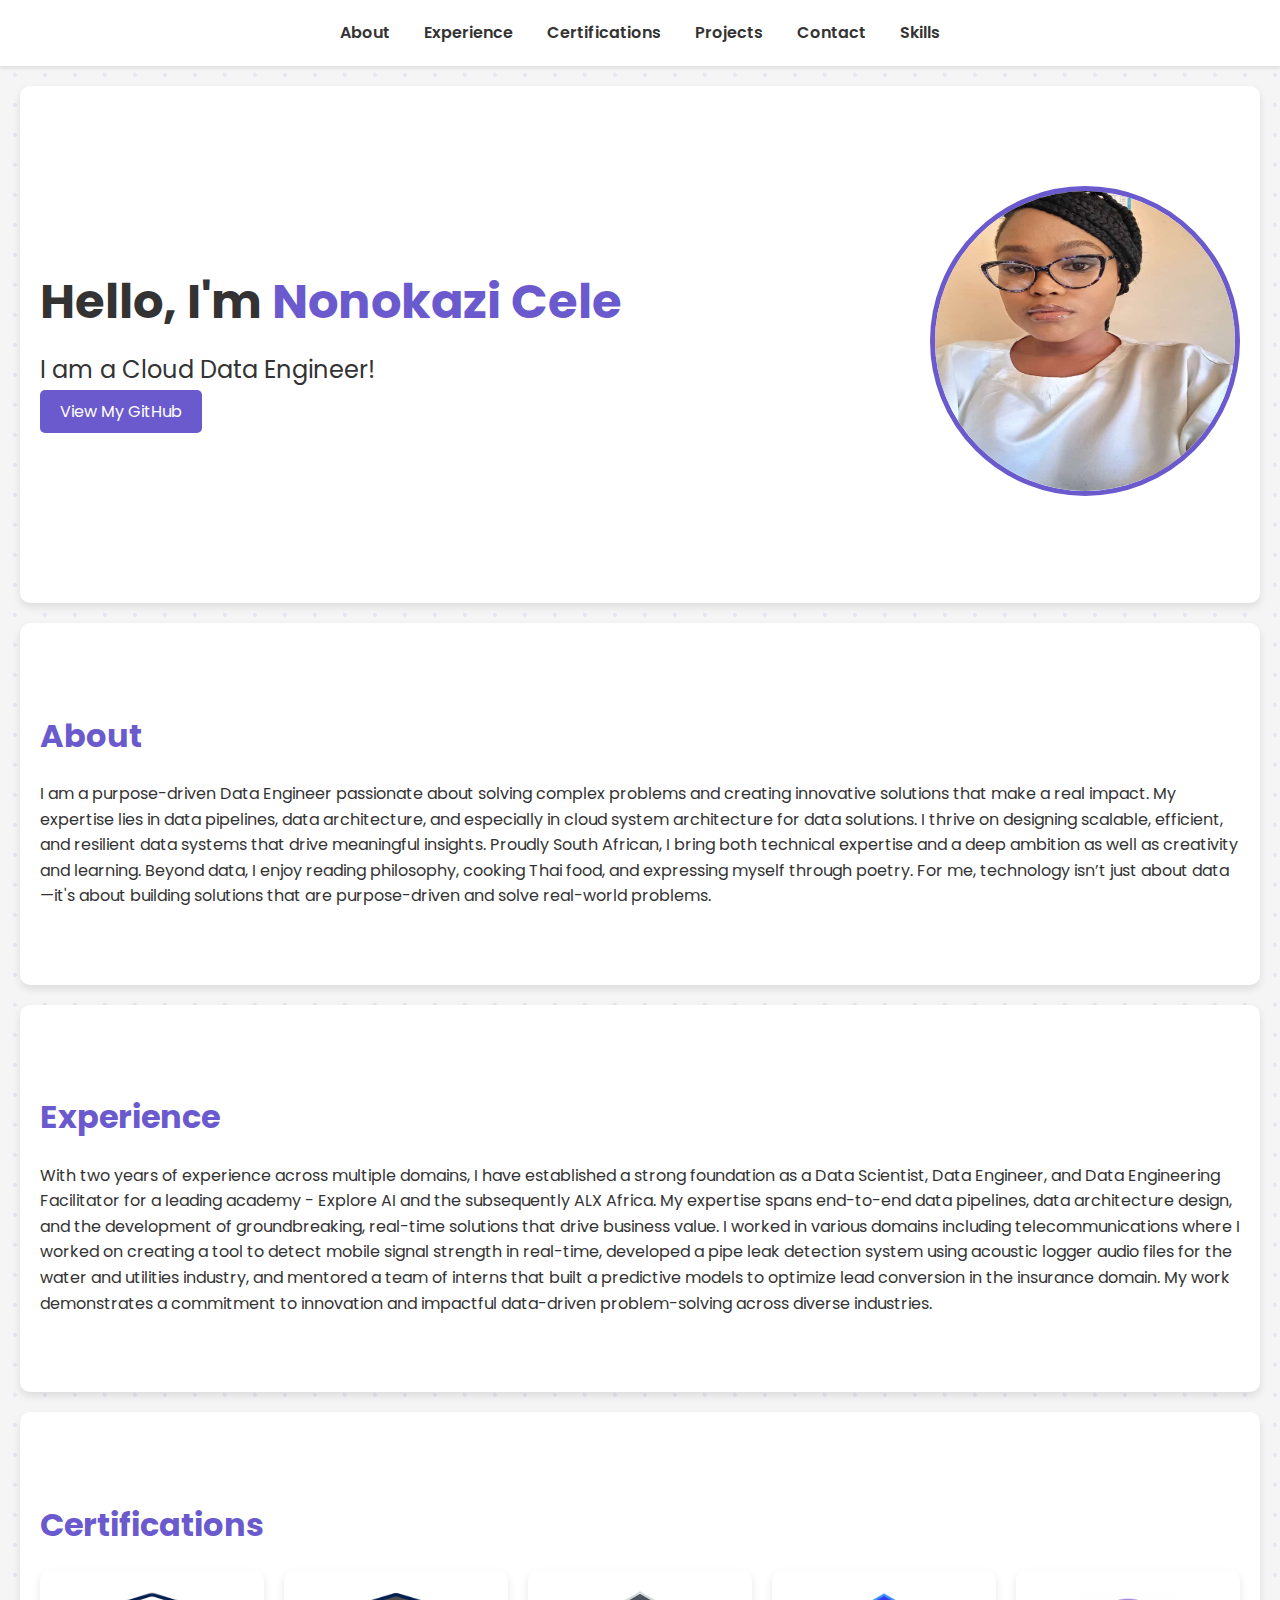
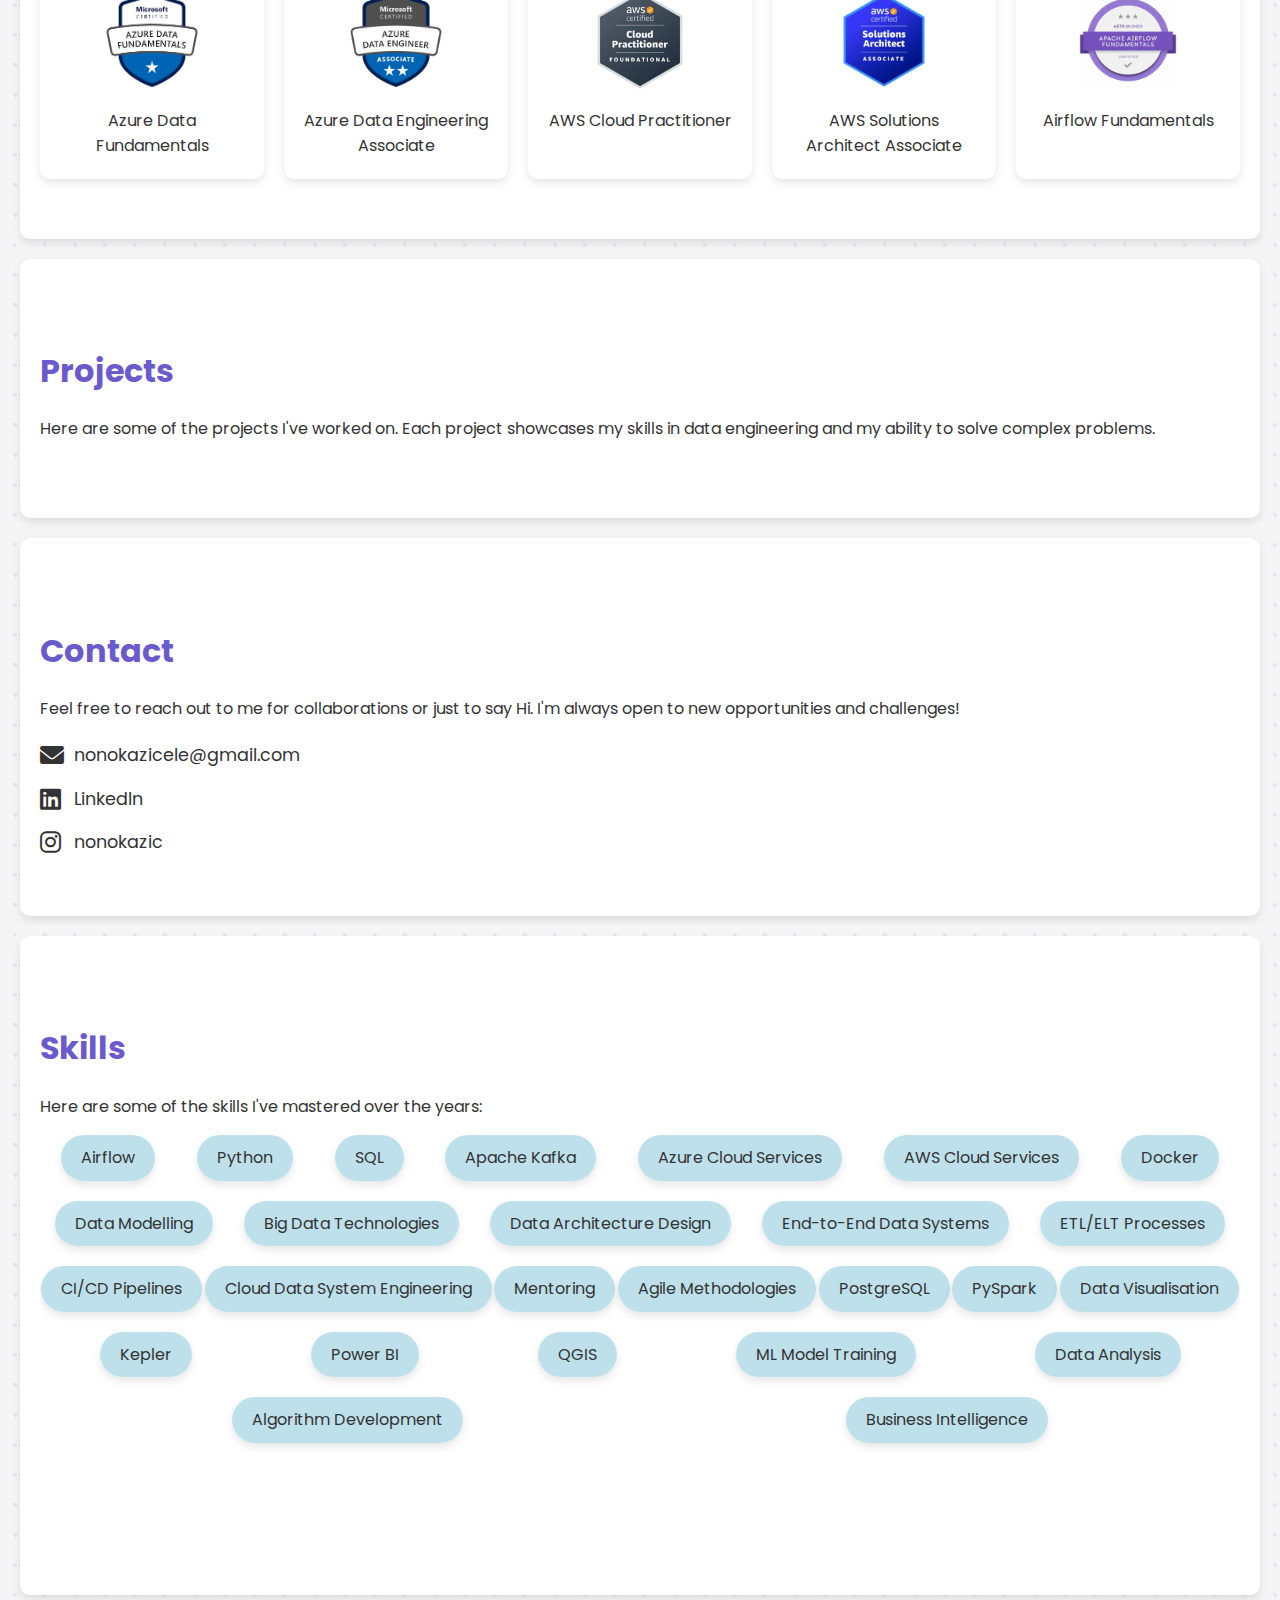
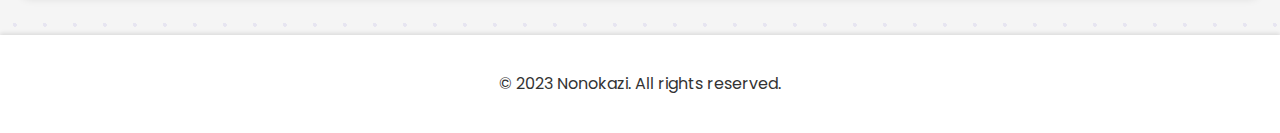
==== index.html @ 7b6179b8 "Update index.html" ====
<!DOCTYPE html>
<html lang="en">
<head>
  <meta charset="UTF-8">
  <meta name="viewport" content="width=device-width, initial-scale=1.0">
  <title> Nonokazi Cele - Cloud Data Engineer</title>
  <link rel="stylesheet" href="styles.css">
  <link href="https://fonts.googleapis.com/css2?family=Poppins:wght@400;600&display=swap" rel="stylesheet">
  <link rel="stylesheet" href="https://cdnjs.cloudflare.com/ajax/libs/font-awesome/6.0.0-beta3/css/all.min.css">
</head>
<body>
  <!-- Navigation Bar -->
  <nav>
    <ul>
      <li><a href="#about">About</a></li>
      <li><a href="#experience">Experience</a></li>
      <li><a href="#certifications">Certifications</a></li>
      <li><a href="#projects">Projects</a></li>
      <li><a href="#contact">Contact</a></li>
      <li><a href="#skills">Skills</a></li>
    </ul>
  </nav>

  <!-- Hero Section -->
  <section class="hero">
    <div class="hero-content">
      <h1>Hello, I'm <span>Nonokazi Cele</span></h1>
      <p>I am a Cloud Data Engineer!</p>
      <a href="https://github.com/nonokazicele5" target="_blank" class="btn">View My GitHub</a>
    </div>
    <div class="hero-image">
      <img src="your-photo.jpg" alt="Nonokazi Cele">
    </div>
  </section>

  <!-- About Section -->
  <section id="about" class="section">
    <h2>About</h2>
    <p>
        I am a purpose-driven Data Engineer passionate about solving complex problems and creating innovative solutions that make a real impact. My expertise lies in data pipelines, data architecture, and especially in cloud system architecture for data solutions. I thrive on designing scalable, efficient, and resilient data systems that drive meaningful insights.

        Proudly South African, I bring both technical expertise and a deep ambition as well as creativity and learning. Beyond data, I enjoy reading philosophy, cooking Thai food, and expressing myself through poetry. For me, technology isn’t just about data—it's about building solutions that are purpose-driven and solve real-world problems.
    </p>
  </section>

  <!-- Experience Section -->
  <section id="experience" class="section">
    <h2>Experience</h2>
    <p>
        With two years of experience across multiple domains, I have established a strong foundation as a Data Scientist, Data Engineer, and Data Engineering Facilitator for a leading academy - Explore AI and the subsequently ALX Africa. My expertise spans end-to-end data pipelines, data architecture design, and the development of groundbreaking, real-time solutions that drive business value. I worked in various domains including telecommunications where I worked on creating a tool to detect mobile signal strength in real-time, developed a pipe leak detection system using acoustic logger audio files for the water and utilities industry, and mentored a team of interns that built a predictive models to optimize lead conversion in the insurance domain. My work demonstrates a commitment to innovation and impactful data-driven problem-solving across diverse industries.</p>
    </section>

    <!-- Certifications Section -->
<section id="certifications" class="section">
    <h2>Certifications</h2>
    <div class="certifications-grid">
      <div class="certification">
        <img src="assets/azure-data-fundamentals.png" alt="Azure Data Fundamentals">
        <p>Azure Data Fundamentals</p>
      </div>
      <div class="certification">
        <img src="assets/azure-data-engineering-associate.png" alt="Azure Data Engineering Associate">
        <p>Azure Data Engineering Associate</p>
      </div>
      <div class="certification">
        <img src="assets/aws-cloud-practitioner.png" alt="AWS Cloud Practitioner">
        <p>AWS Cloud Practitioner</p>
      </div>
      <div class="certification">
        <img src="assets/aws-solutions-architect-associate.png" alt="AWS Solutions Architect">
        <p>AWS Solutions Architect Associate</p>
      </div>
      <div class="certification">
        <img src="assets/airflow-fundamentals.png" alt="AWS Cloud Computing Practitioner">
        <p>Airflow Fundamentals</p>
      </div>
    </div>
  </section>


  <!-- Projects Section -->
  <section id="projects" class="section">
    <h2>Projects</h2>
    <p>
      Here are some of the projects I've worked on. Each project showcases my skills in data engineering and my ability to solve complex problems.
    </p>
  </section>

 <!-- Contact Section -->
<section id="contact" class="section">
    <h2>Contact</h2>
    <p>
      Feel free to reach out to me for collaborations or just to say Hi. I'm always open to new opportunities and challenges!
    </p>
    <div class="contact-info">
      <a href="mailto:nonokazicele@gmail.com" class="contact-item">
        <i class="fas fa-envelope"></i>
        <span>nonokazicele@gmail.com</span>
      </a>
      <a href="https://linkedin.com/in/nonokazi-cele-5b33b0261" target="_blank" class="contact-item">
        <i class="fab fa-linkedin"></i>
        <span>LinkedIn</span>
      </a>
      <a href="https://instagram.com/nonokazic" target="_blank" class="contact-item">
        <i class="fab fa-instagram"></i>
        <span>nonokazic</span>
      </a>
    </div>
  </section>

 <!-- Skills Section -->
<section id="skills" class="section">
    <h2>Skills</h2>
    <p>Here are some of the skills I've mastered over the years: </p>
    <div class="skills-container">
      <!-- Row 1: 7 Skills -->
      <div class="skill-row row-1">
        <div class="skill-cloud">Airflow</div>
        <div class="skill-cloud">Python</div>
        <div class="skill-cloud">SQL</div>
        <div class="skill-cloud">Apache Kafka</div>
        <div class="skill-cloud">Azure Cloud Services</div>
        <div class="skill-cloud">AWS Cloud Services</div>
        <div class="skill-cloud">Docker</div>
      </div>
      <!-- Row 2: 5 Skills -->
      <div class="skill-row row-2">
        <div class="skill-cloud">Data Modelling</div>
        <div class="skill-cloud">Big Data Technologies</div>
        <div class="skill-cloud">Data Architecture Design</div>
        <div class="skill-cloud">End-to-End Data Systems</div>
        <div class="skill-cloud">ETL/ELT Processes</div>
      </div>
      <!-- Row 3: 7 Skills -->
      <div class="skill-row row-3">
        <div class="skill-cloud">CI/CD Pipelines</div>
        <div class="skill-cloud">Cloud Data System Engineering</div>
        <div class="skill-cloud">Mentoring</div>
        <div class="skill-cloud">Agile Methodologies</div>
        <div class="skill-cloud">PostgreSQL</div>
        <div class="skill-cloud">PySpark</div>
        <div class="skill-cloud">Data Visualisation</div>
      </div>
      <!-- Row 4: 5 Skills -->
      <div class="skill-row row-4">
        <div class="skill-cloud">Kepler</div>
        <div class="skill-cloud">Power BI</div>
        <div class="skill-cloud">QGIS</div>
        <div class="skill-cloud">ML Model Training</div>
        <div class="skill-cloud">Data Analysis</div>
      </div>
      <!-- Row 5: 2 Skills -->
      <div class="skill-row row-5">
        <div class="skill-cloud">Algorithm Development</div>
        <div class="skill-cloud">Business Intelligence</div>
      </div>
    </div>
  </section>

  <!-- Footer -->
  <footer>
    <p>&copy; 2023 Nonokazi. All rights reserved.</p>
  </footer>
</body>
</html>
---- styles.css ----
/* General Styles */
body {
  font-family: 'Poppins', sans-serif;
  margin: 0;
  padding: 0;
  background-color: #f5f5f5; /* Light grey background */
  color: #333; /* Dark grey font */
  line-height: 1.6;
  position: relative;
  overflow-x: hidden;
}

/* Circle Pattern Background */
body::before {
  content: '';
  position: absolute;
  top: 0;
  left: 0;
  width: 100%;
  height: 100%;
  background: radial-gradient(circle, rgba(106, 90, 205, 0.1) 10%, transparent 10%);
  background-size: 30px 30px; /* Adjust the size of the circles */
  z-index: -1; /* Place it behind the content */
}

/* Navigation Bar */
nav {
  background-color: #fff; /* White background */
  padding: 20px;
  box-shadow: 0 2px 4px rgba(0, 0, 0, 0.1);
  text-align: center;
}

nav ul {
  list-style: none;
  margin: 0;
  padding: 0;
}

nav ul li {
  display: inline;
  margin: 0 15px;
}

nav ul li a {
  color: #333;
  text-decoration: none;
  font-weight: 600;
  transition: color 0.3s ease;
}

nav ul li a:hover {
  color: #6A5ACD; /* Purple hover effect */
}

/* Hero Section */
.hero {
  display: flex;
  justify-content: space-between;
  align-items: center;
  padding: 100px 20px;
  background-color: #fff; /* White background */
  margin: 20px;
  border-radius: 10px;
  box-shadow: 0 4px 8px rgba(0, 0, 0, 0.1);
}

.hero-content h1 {
  font-size: 3rem;
  margin: 0;
}

.hero-content h1 span {
  color: #6A5ACD; /* Purple accent */
}

.hero-content p {
  font-size: 1.5rem;
  margin: 10px 0;
}

.hero-content .btn {
  background-color: #6A5ACD;
  color: #fff;
  padding: 10px 20px;
  text-decoration: none;
  border-radius: 5px;
  transition: background-color 0.3s ease;
}

.hero-content .btn:hover {
  background-color: #4B0082; /* Darker purple */
}

.hero-image img {
  width: 300px;
  height: 300px;
  border-radius: 50%;
  border: 5px solid #6A5ACD;
  transition: transform 0.3s ease;
}

.hero-image img:hover {
  transform: scale(1.05);
}

/* Sections */
.section {
  padding: 60px 20px;
  background-color: #fff; /* White background */
  margin: 20px;
  border-radius: 10px;
  box-shadow: 0 4px 8px rgba(0, 0, 0, 0.1);
  position: relative; /* Ensure the section is above the pattern */
  z-index: 1; /* Place it above the background pattern */
}

.section h2 {
  font-size: 2rem;
  margin-bottom: 20px;
  color: #6A5ACD; /* Purple accent */
}

/* Certifications Section */
.certifications-grid {
  display: grid;
  grid-template-columns: repeat(auto-fit, minmax(200px, 1fr));
  gap: 20px;
  margin-top: 20px;
}

.certification {
  text-align: center;
  background-color: #fff;
  padding: 20px;
  border-radius: 10px;
  box-shadow: 0 4px 8px rgba(0, 0, 0, 0.1);
  transition: transform 0.3s ease;
}

.certification:hover {
  transform: translateY(-5px);
}

.certification img {
  width: 100px;
  height: 100px;
  margin-bottom: 10px;
}

.certification p {
  font-size: 1rem;
  color: #333;
  margin: 0;
}

/* Contact Section */
.contact-info {
  display: flex;
  flex-direction: column;
  gap: 15px; /* Space between contact items */
  margin-top: 20px;
}

.contact-item {
  display: flex;
  align-items: center;
  text-decoration: none;
  color: #333; /* Default text color */
  transition: color 0.3s ease;
}

.contact-item:hover {
  color: #6A5ACD; /* Purple hover effect */
}

.contact-item i {
  font-size: 1.5rem; /* Icon size */
  margin-right: 10px; /* Space between icon and text */
  width: 24px; /* Fixed width for alignment */
  text-alig/* Skills Section */
  .skills-cloud {
    display: flex;
    flex-wrap: wrap;
    gap: 10px;
    margin-top: 20px;
  }
}
/* Skills Section */
.skills-container {
  overflow: hidden; /* Hide overflowing content */
  position: relative;
  height: 400px; /* Adjust based on your needs */
}

.skill-row {
  display: flex;
  justify-content: space-around;
  margin-bottom: 20px; /* Space between rows */
}

.skill-cloud {
  background-color: rgba(173, 216, 230, 0.8); /* Light blue translucent */
  color: #333; /* Dark text */
  padding: 10px 20px;
  border-radius: 25px; /* Rounded corners */
  font-size: 1rem;
  white-space: nowrap; /* Prevent text from wrapping */
  box-shadow: 0 4px 8px rgba(0, 0, 0, 0.1); /* Subtle shadow */
  position: relative;
}

/* Floating Animations */
@keyframes floatLeft {
  0% { transform: translateX(100%); }
  100% { transform: translateX(-100%); }
}

@keyframes floatRight {
  0% { transform: translateX(-100%); }
  100% { transform: translateX(100%); }
}

.row-1 .skill-cloud {
  animation: floatLeft 20s linear infinite;
}

.row-2 .skill-cloud {
  animation: floatRight 25s linear infinite;
}

.row-3 .skill-cloud {
  animation: floatLeft 30s linear infinite;
}

.row-4 .skill-cloud {
  animation: floatRight 35s linear infinite;
}

.row-5 .skill-cloud {
  animation: floatLeft 40s linear infinite;
}
   

.contact-item span {
  font-size: 1.1rem; /* Text size */
}


/* Footer */
footer {
  text-align: center;
  padding: 20px;
  background-color: #fff; /* White background */
  margin-top: 40px;
  box-shadow: 0 -2px 4px rgba(0, 0, 0, 0.1);
  position: relative; /* Ensure the footer is above the pattern */
  z-index: 1; /* Place it above the background pattern */
}

}
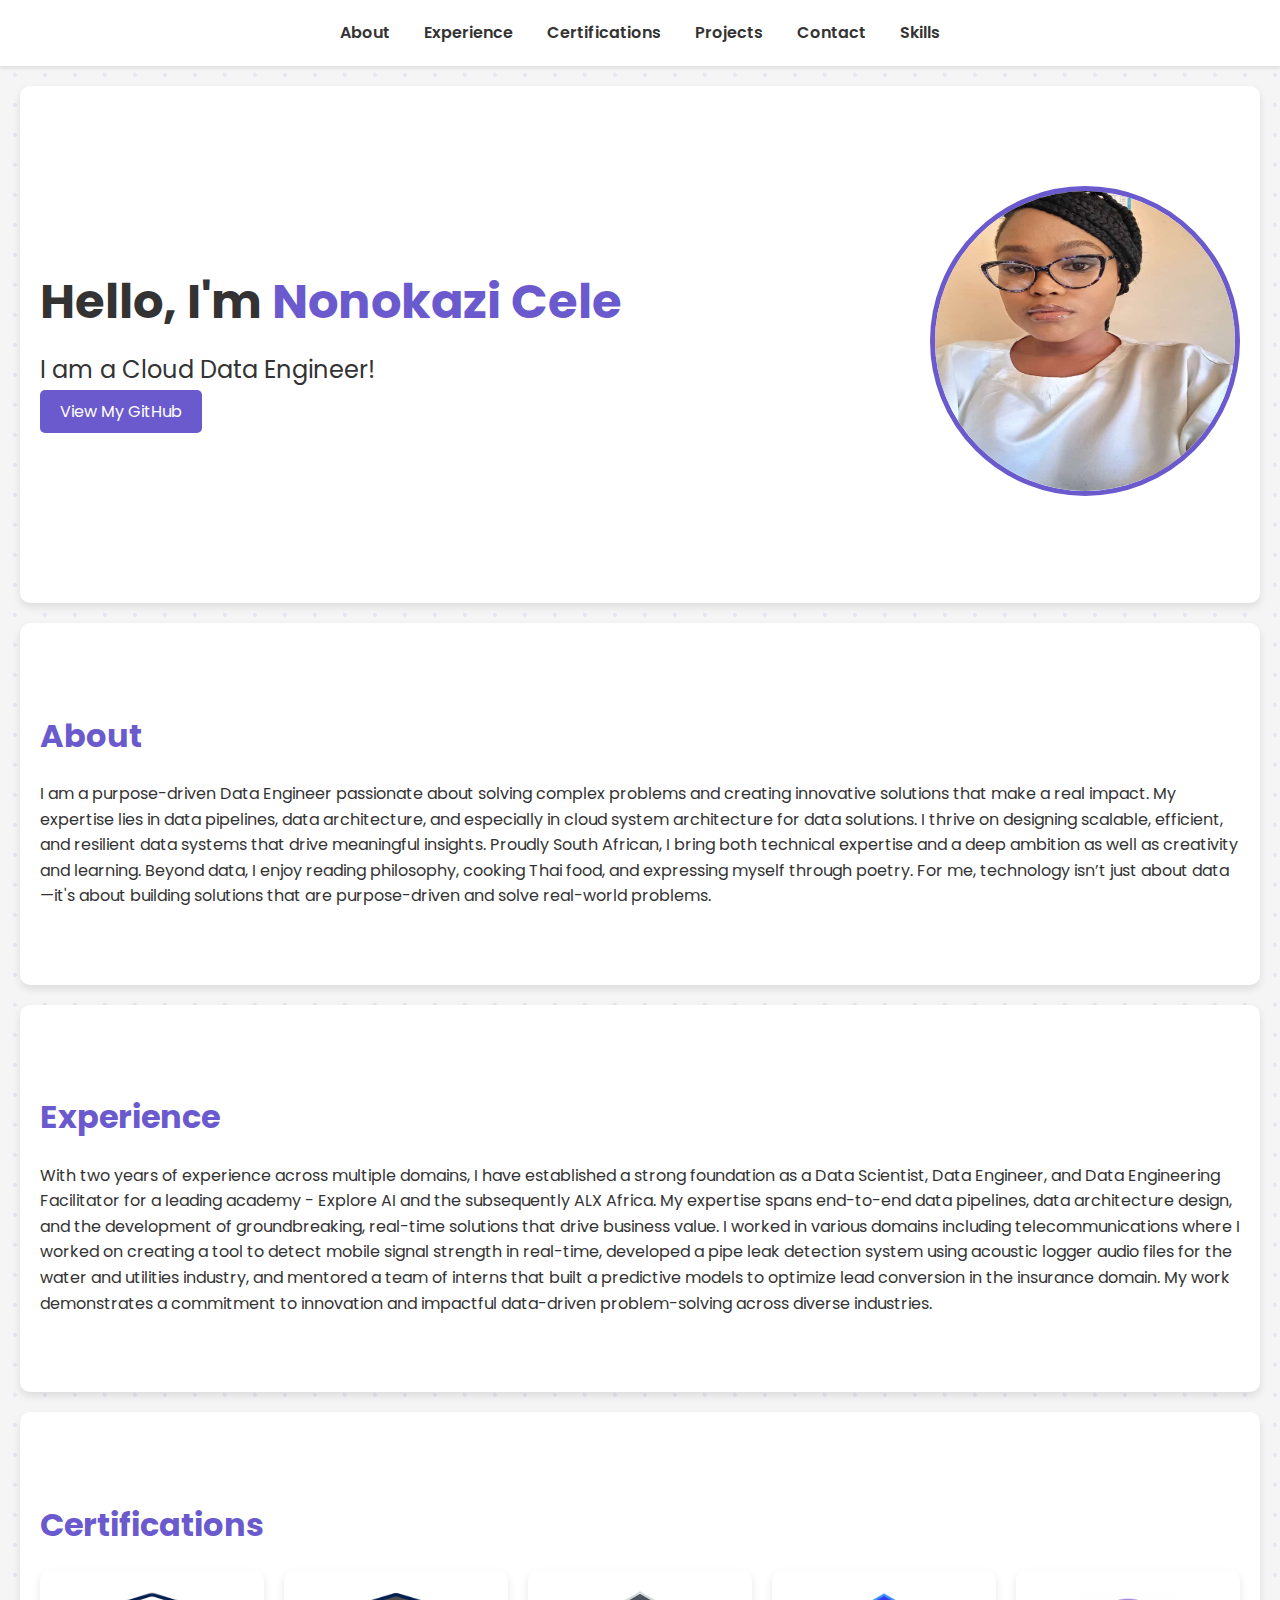
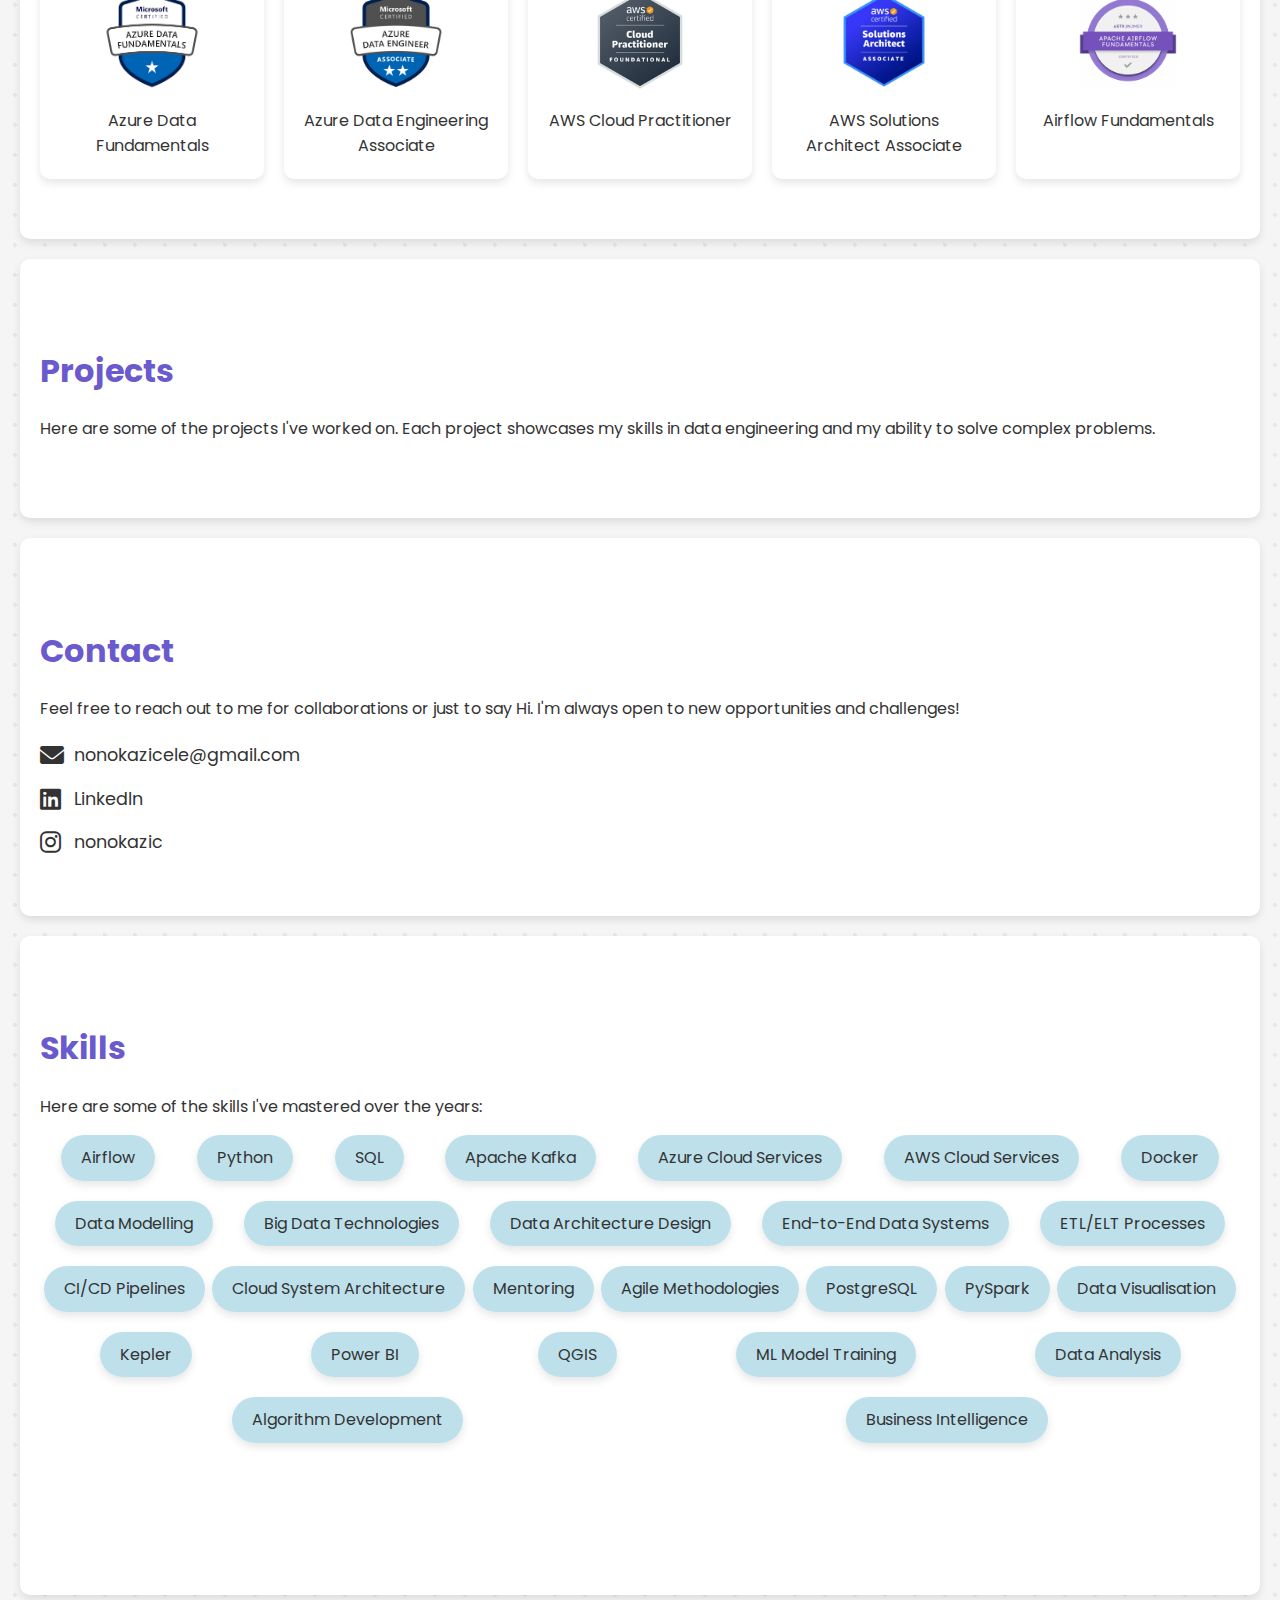
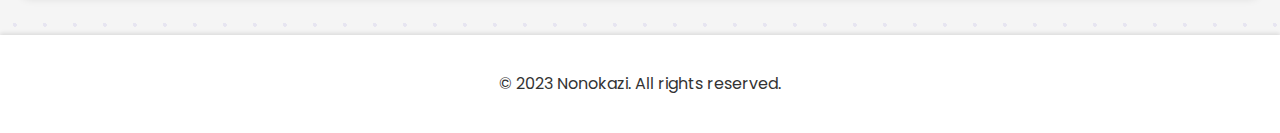
==== commit 37be5372: "Update index.html" ====
--- a/index.html
+++ b/index.html
@@ -134,7 +134,7 @@
       <!-- Row 3: 7 Skills -->
       <div class="skill-row row-3">
         <div class="skill-cloud">CI/CD Pipelines</div>
-        <div class="skill-cloud">Cloud Data System Engineering</div>
+        <div class="skill-cloud">Cloud System Architecture</div>
         <div class="skill-cloud">Mentoring</div>
         <div class="skill-cloud">Agile Methodologies</div>
         <div class="skill-cloud">PostgreSQL</div>
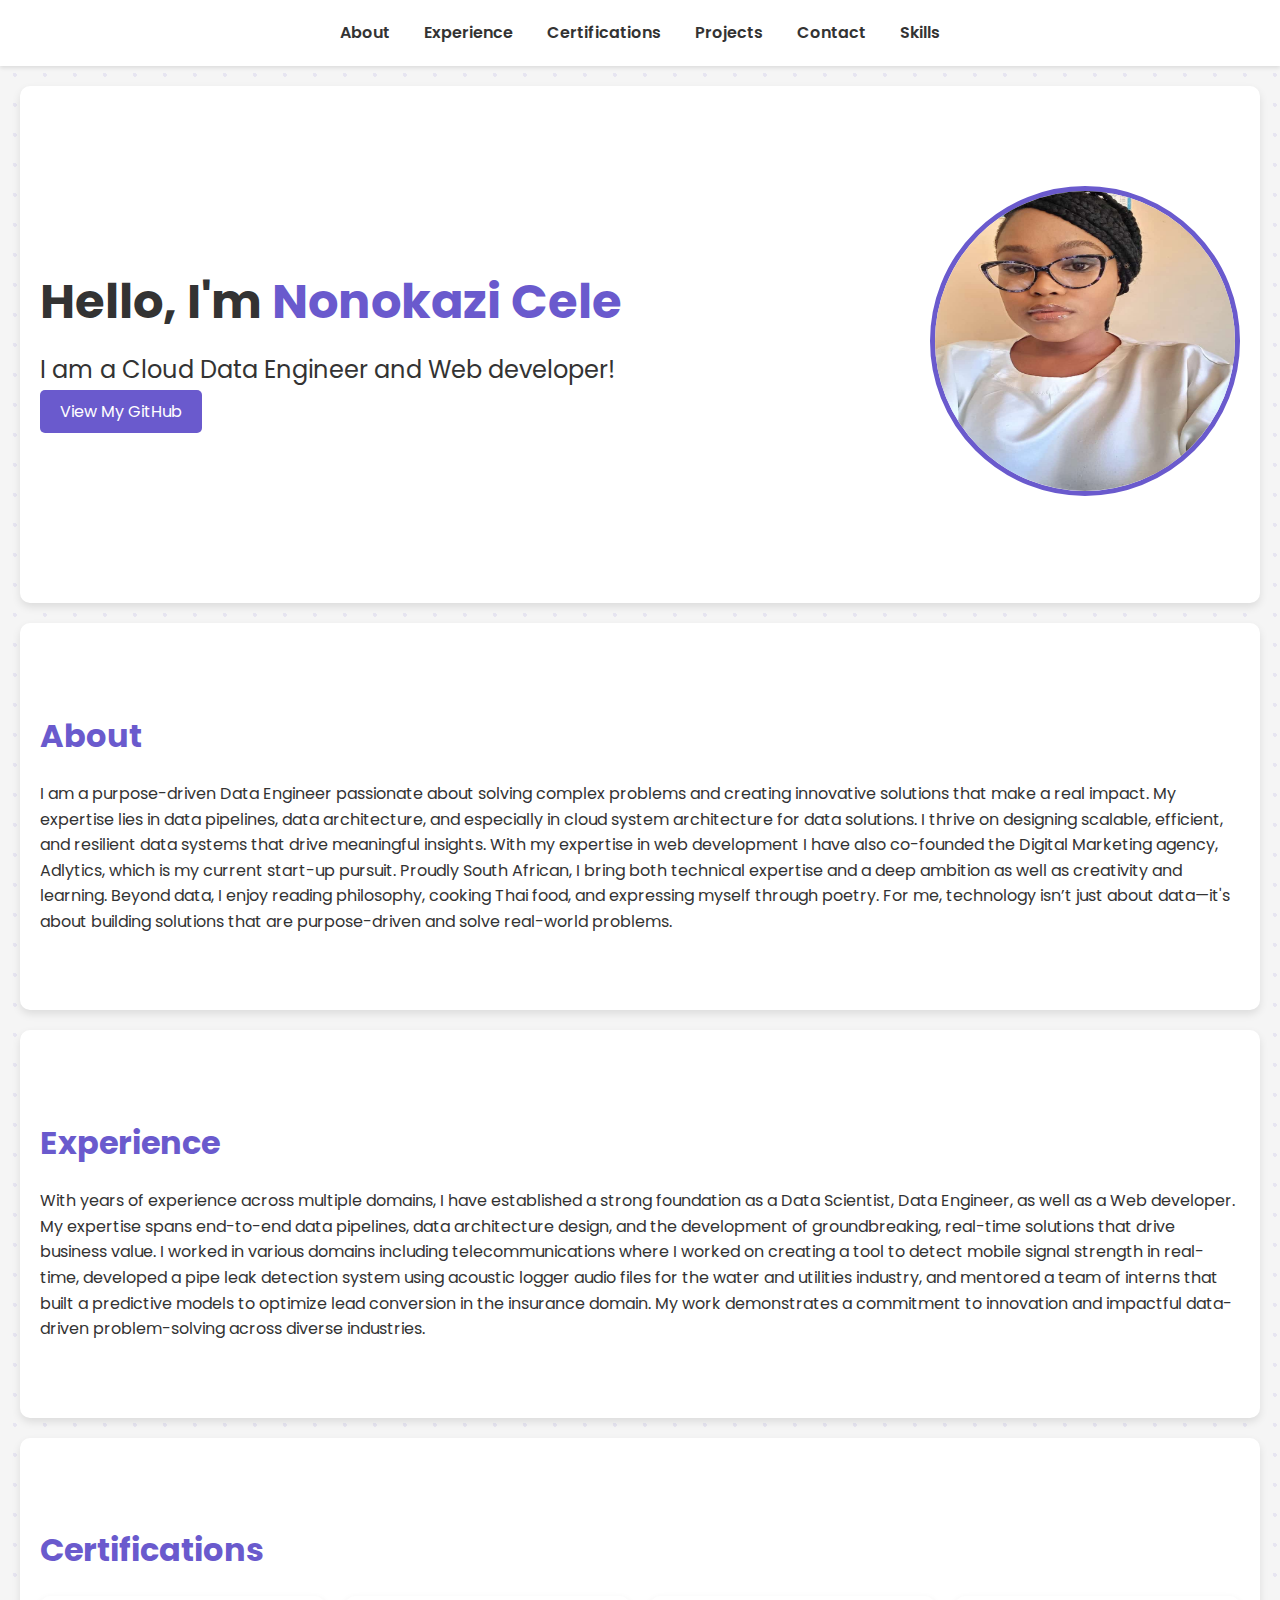
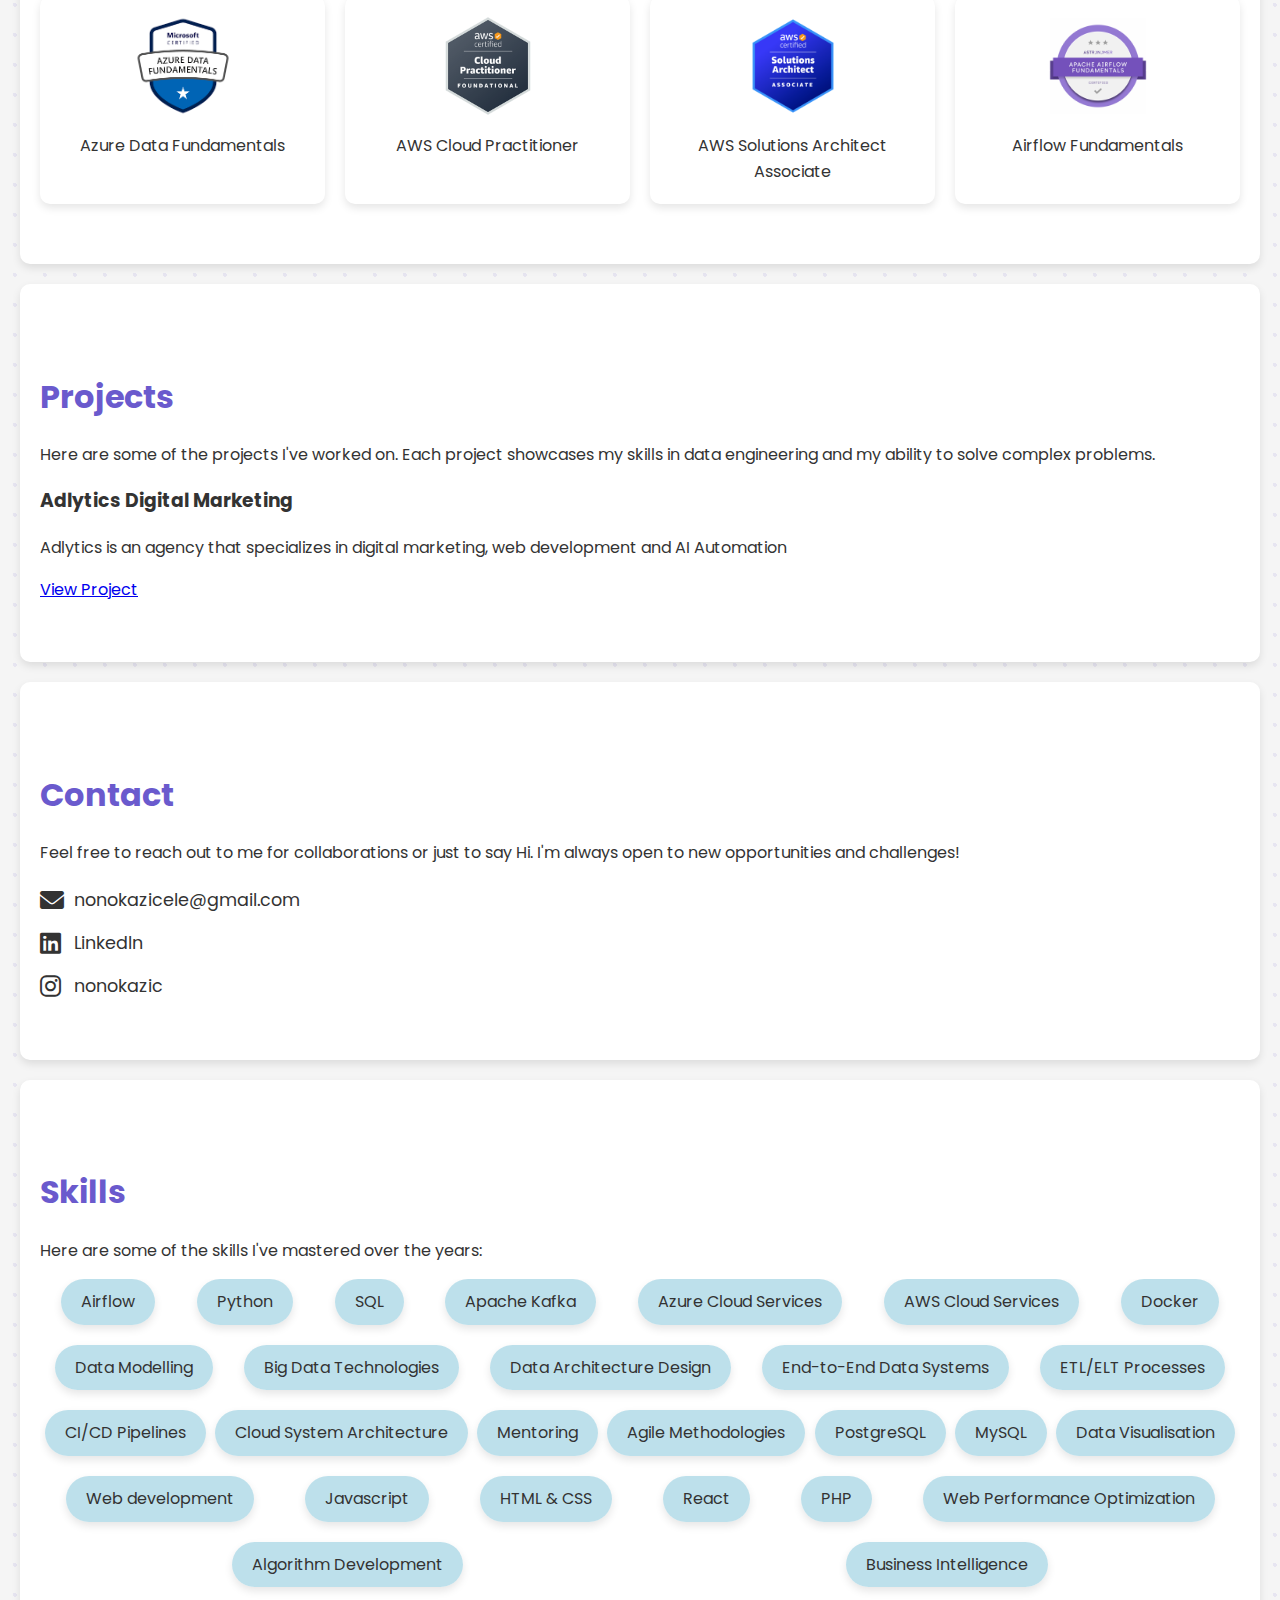
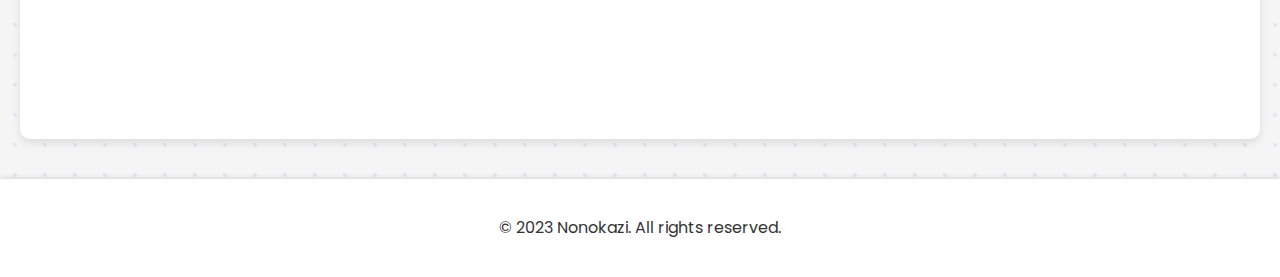
==== commit 5f11e8a7: "final changes" ====
--- a/index.html
+++ b/index.html
@@ -3,7 +3,7 @@
 <head>
   <meta charset="UTF-8">
   <meta name="viewport" content="width=device-width, initial-scale=1.0">
-  <title> Nonokazi Cele - Cloud Data Engineer</title>
+  <title> Nonokazi Cele - Cloud Data Engineer | Web developer</title>
   <link rel="stylesheet" href="styles.css">
   <link href="https://fonts.googleapis.com/css2?family=Poppins:wght@400;600&display=swap" rel="stylesheet">
   <link rel="stylesheet" href="https://cdnjs.cloudflare.com/ajax/libs/font-awesome/6.0.0-beta3/css/all.min.css">
@@ -25,7 +25,7 @@
   <section class="hero">
     <div class="hero-content">
       <h1>Hello, I'm <span>Nonokazi Cele</span></h1>
-      <p>I am a Cloud Data Engineer!</p>
+      <p>I am a Cloud Data Engineer and Web developer!</p>
       <a href="https://github.com/nonokazicele5" target="_blank" class="btn">View My GitHub</a>
     </div>
     <div class="hero-image">
@@ -38,6 +38,8 @@
     <h2>About</h2>
     <p>
         I am a purpose-driven Data Engineer passionate about solving complex problems and creating innovative solutions that make a real impact. My expertise lies in data pipelines, data architecture, and especially in cloud system architecture for data solutions. I thrive on designing scalable, efficient, and resilient data systems that drive meaningful insights.
+        
+        With my expertise in web development I have also co-founded the Digital Marketing agency, Adlytics, which is my current start-up pursuit.
 
         Proudly South African, I bring both technical expertise and a deep ambition as well as creativity and learning. Beyond data, I enjoy reading philosophy, cooking Thai food, and expressing myself through poetry. For me, technology isn’t just about data—it's about building solutions that are purpose-driven and solve real-world problems.
     </p>
@@ -47,7 +49,7 @@
   <section id="experience" class="section">
     <h2>Experience</h2>
     <p>
-        With two years of experience across multiple domains, I have established a strong foundation as a Data Scientist, Data Engineer, and Data Engineering Facilitator for a leading academy - Explore AI and the subsequently ALX Africa. My expertise spans end-to-end data pipelines, data architecture design, and the development of groundbreaking, real-time solutions that drive business value. I worked in various domains including telecommunications where I worked on creating a tool to detect mobile signal strength in real-time, developed a pipe leak detection system using acoustic logger audio files for the water and utilities industry, and mentored a team of interns that built a predictive models to optimize lead conversion in the insurance domain. My work demonstrates a commitment to innovation and impactful data-driven problem-solving across diverse industries.</p>
+        With years of experience across multiple domains, I have established a strong foundation as a Data Scientist, Data Engineer, as well as a Web developer. My expertise spans end-to-end data pipelines, data architecture design, and the development of groundbreaking, real-time solutions that drive business value. I worked in various domains including telecommunications where I worked on creating a tool to detect mobile signal strength in real-time, developed a pipe leak detection system using acoustic logger audio files for the water and utilities industry, and mentored a team of interns that built a predictive models to optimize lead conversion in the insurance domain. My work demonstrates a commitment to innovation and impactful data-driven problem-solving across diverse industries.</p>
     </section>
 
     <!-- Certifications Section -->
@@ -57,10 +59,6 @@
       <div class="certification">
         <img src="assets/azure-data-fundamentals.png" alt="Azure Data Fundamentals">
         <p>Azure Data Fundamentals</p>
-      </div>
-      <div class="certification">
-        <img src="assets/azure-data-engineering-associate.png" alt="Azure Data Engineering Associate">
-        <p>Azure Data Engineering Associate</p>
       </div>
       <div class="certification">
         <img src="assets/aws-cloud-practitioner.png" alt="AWS Cloud Practitioner">
@@ -84,6 +82,12 @@
     <p>
       Here are some of the projects I've worked on. Each project showcases my skills in data engineering and my ability to solve complex problems.
     </p>
+
+    <div class="project">
+      <h3>Adlytics Digital Marketing</h3>
+      <p>Adlytics is an agency that specializes in digital marketing, web development and AI Automation </p>
+      <a href="https://www.adlytics.online" target="_blank">View Project</a>
+    </div>
   </section>
 
  <!-- Contact Section -->
@@ -138,16 +142,17 @@
         <div class="skill-cloud">Mentoring</div>
         <div class="skill-cloud">Agile Methodologies</div>
         <div class="skill-cloud">PostgreSQL</div>
-        <div class="skill-cloud">PySpark</div>
+        <div class="skill-cloud">MySQL</div>
         <div class="skill-cloud">Data Visualisation</div>
       </div>
       <!-- Row 4: 5 Skills -->
       <div class="skill-row row-4">
-        <div class="skill-cloud">Kepler</div>
-        <div class="skill-cloud">Power BI</div>
-        <div class="skill-cloud">QGIS</div>
-        <div class="skill-cloud">ML Model Training</div>
-        <div class="skill-cloud">Data Analysis</div>
+        <div class="skill-cloud">Web development</div>
+        <div class="skill-cloud">Javascript</div>
+        <div class="skill-cloud">HTML & CSS</div>
+        <div class="skill-cloud">React</div>
+        <div class="skill-cloud">PHP</div>
+        <div class="skill-cloud">Web Performance Optimization</div>
       </div>
       <!-- Row 5: 2 Skills -->
       <div class="skill-row row-5">
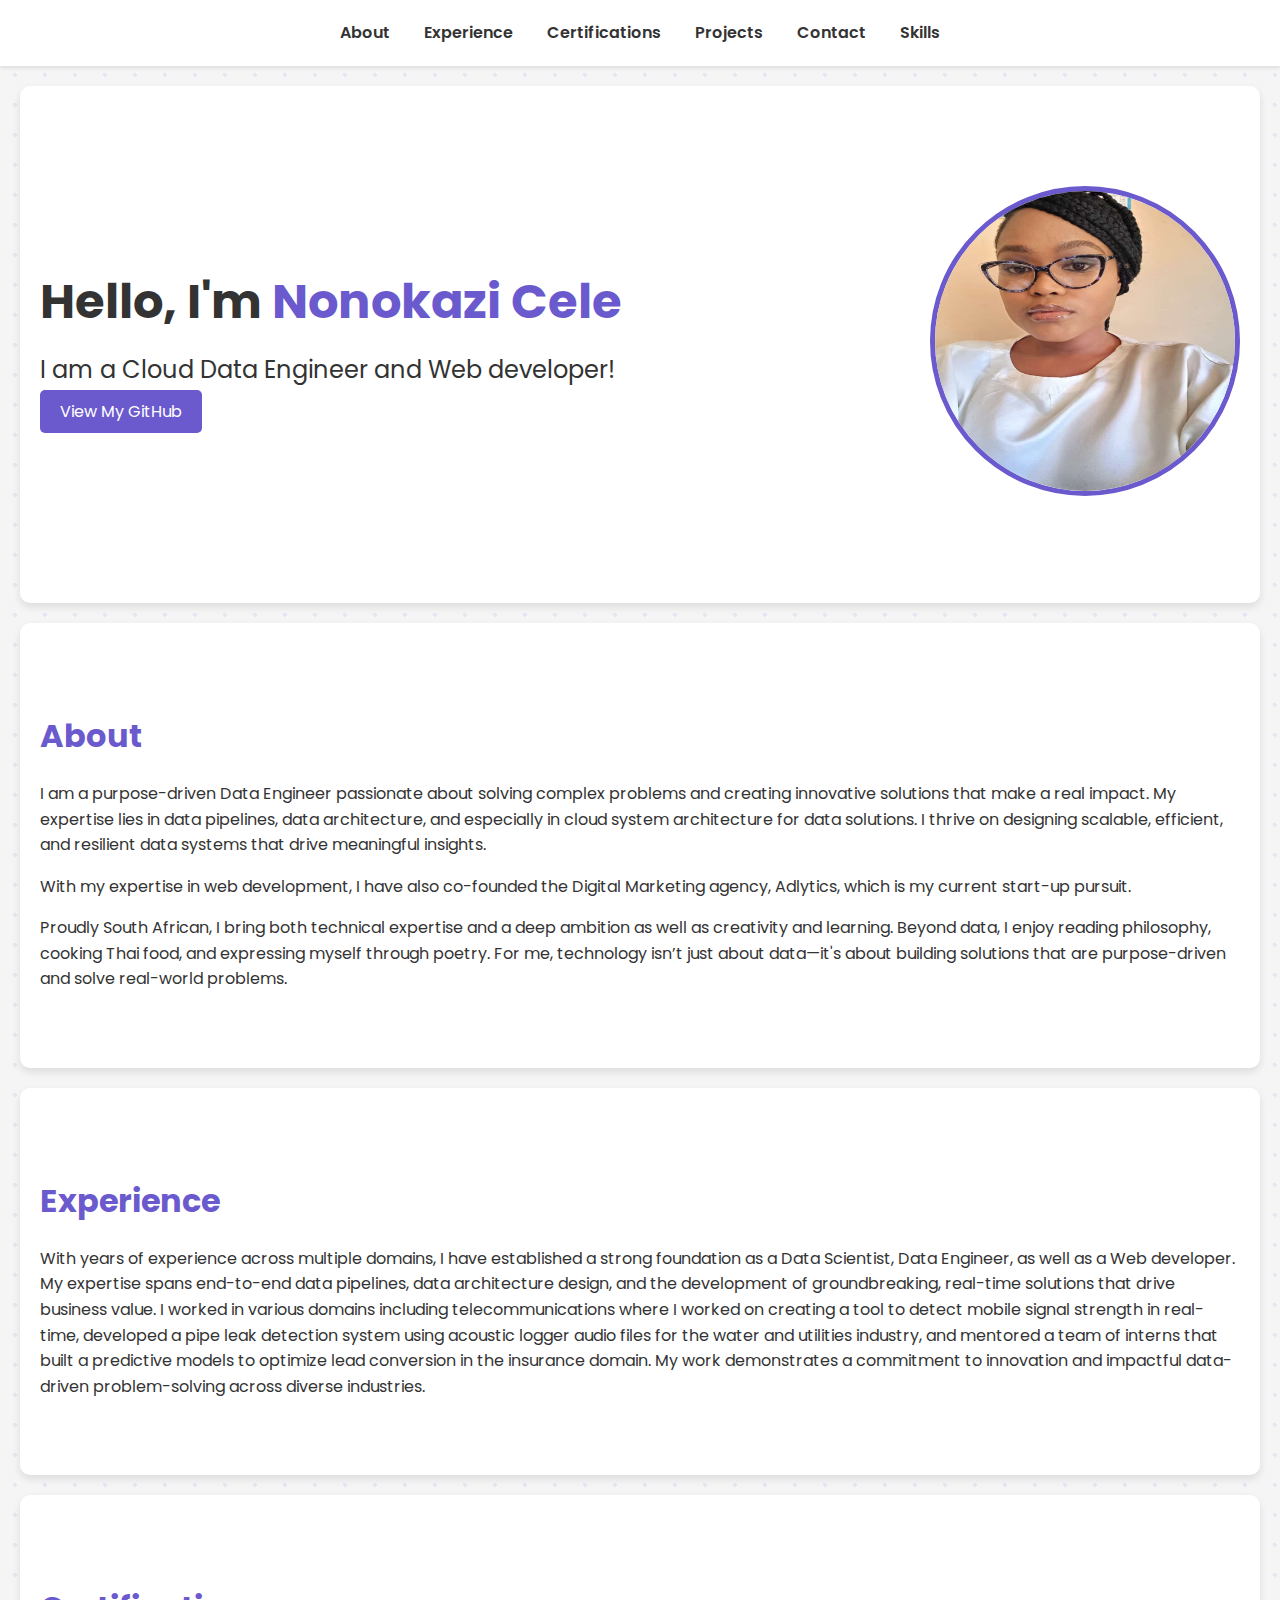
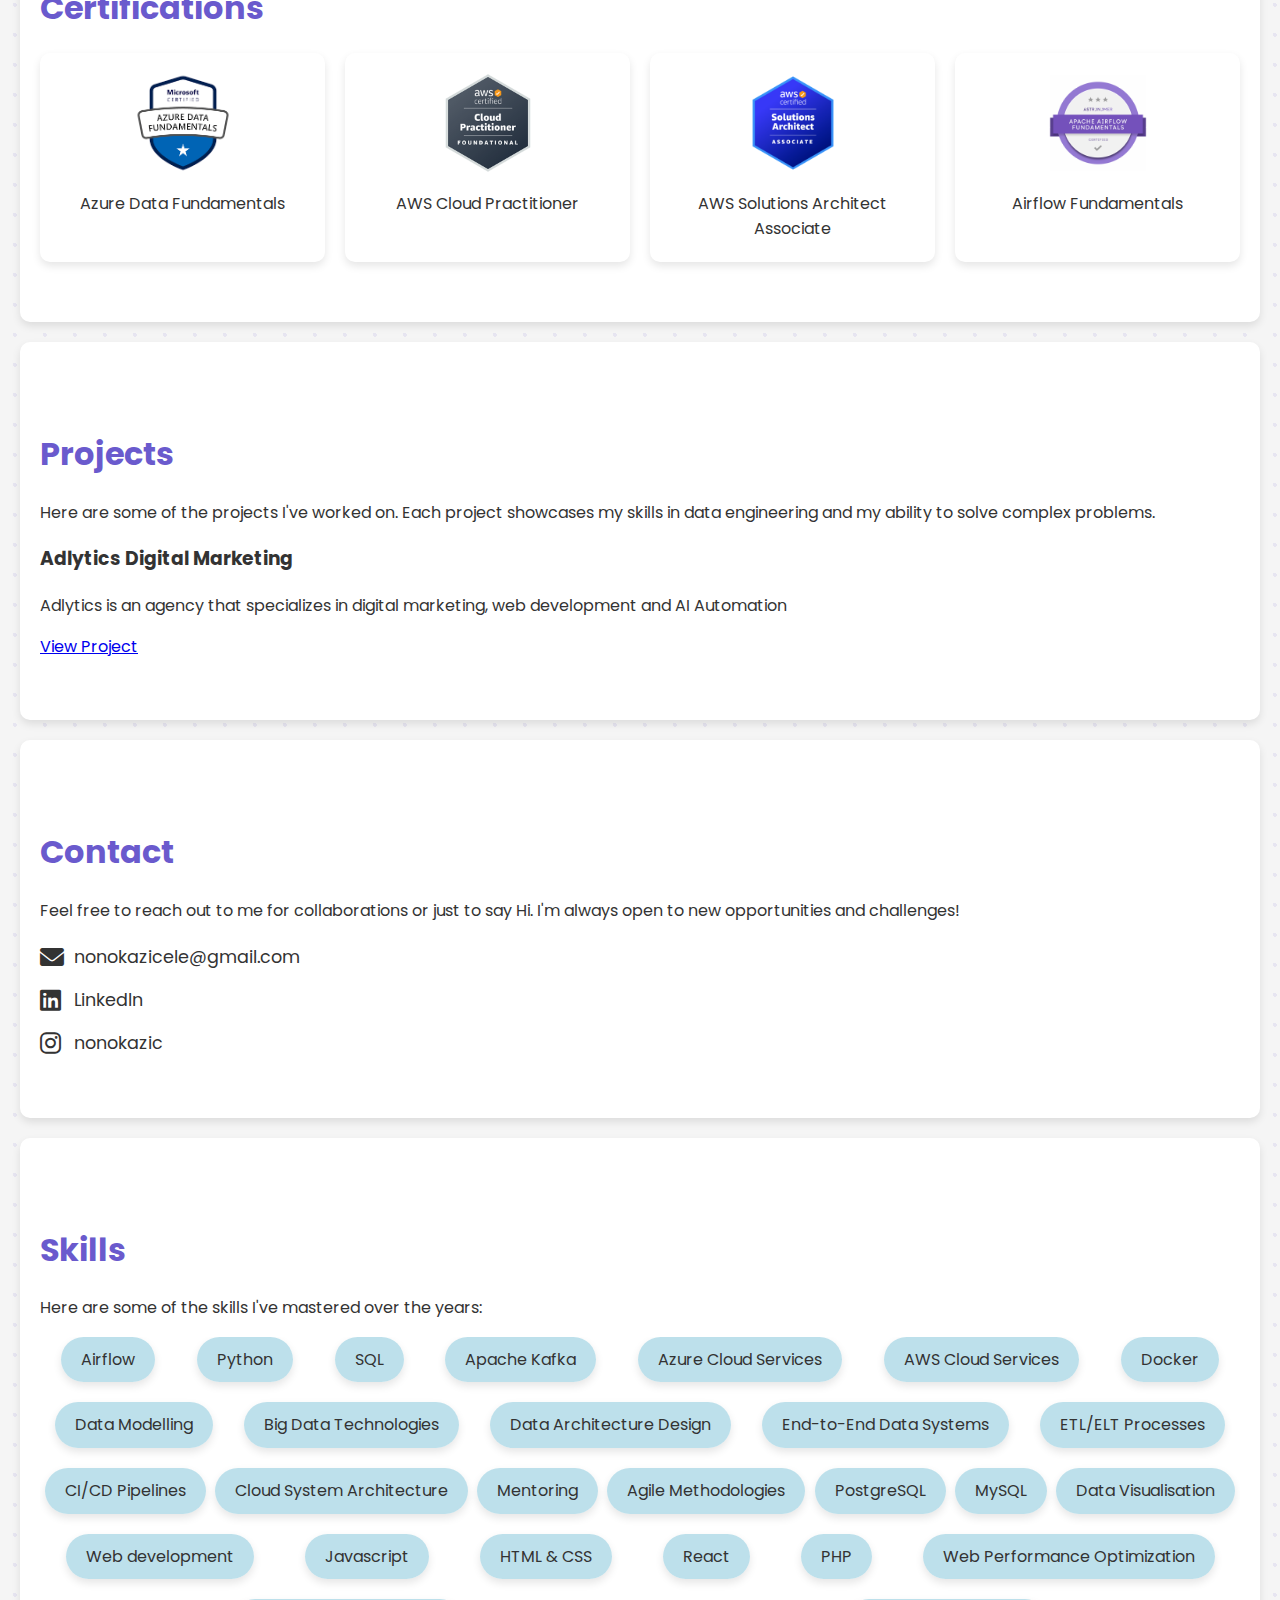
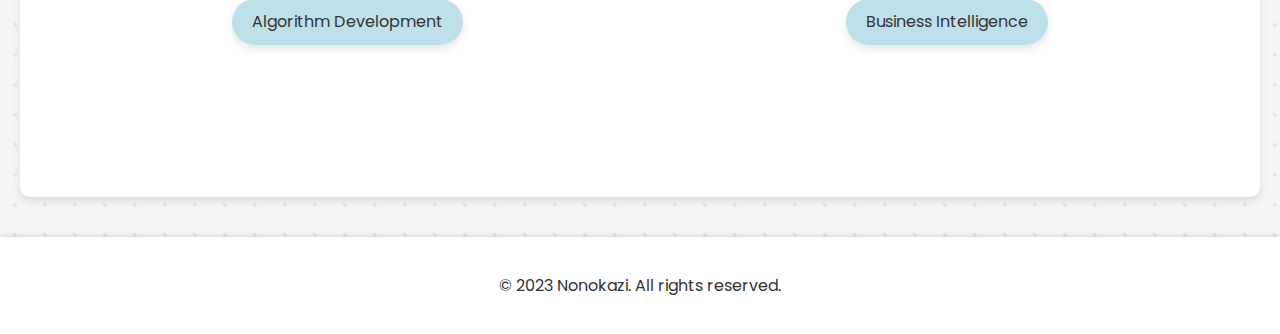
==== commit 223fbe6d: "paragh splitting" ====
--- a/index.html
+++ b/index.html
@@ -38,11 +38,16 @@
     <h2>About</h2>
     <p>
         I am a purpose-driven Data Engineer passionate about solving complex problems and creating innovative solutions that make a real impact. My expertise lies in data pipelines, data architecture, and especially in cloud system architecture for data solutions. I thrive on designing scalable, efficient, and resilient data systems that drive meaningful insights.
-        
-        With my expertise in web development I have also co-founded the Digital Marketing agency, Adlytics, which is my current start-up pursuit.
-
+    </p>
+    
+    <p>
+        With my expertise in web development, I have also co-founded the Digital Marketing agency, Adlytics, which is my current start-up pursuit.
+    </p>
+    
+    <p>
         Proudly South African, I bring both technical expertise and a deep ambition as well as creativity and learning. Beyond data, I enjoy reading philosophy, cooking Thai food, and expressing myself through poetry. For me, technology isn’t just about data—it's about building solutions that are purpose-driven and solve real-world problems.
     </p>
+    
   </section>
 
   <!-- Experience Section -->
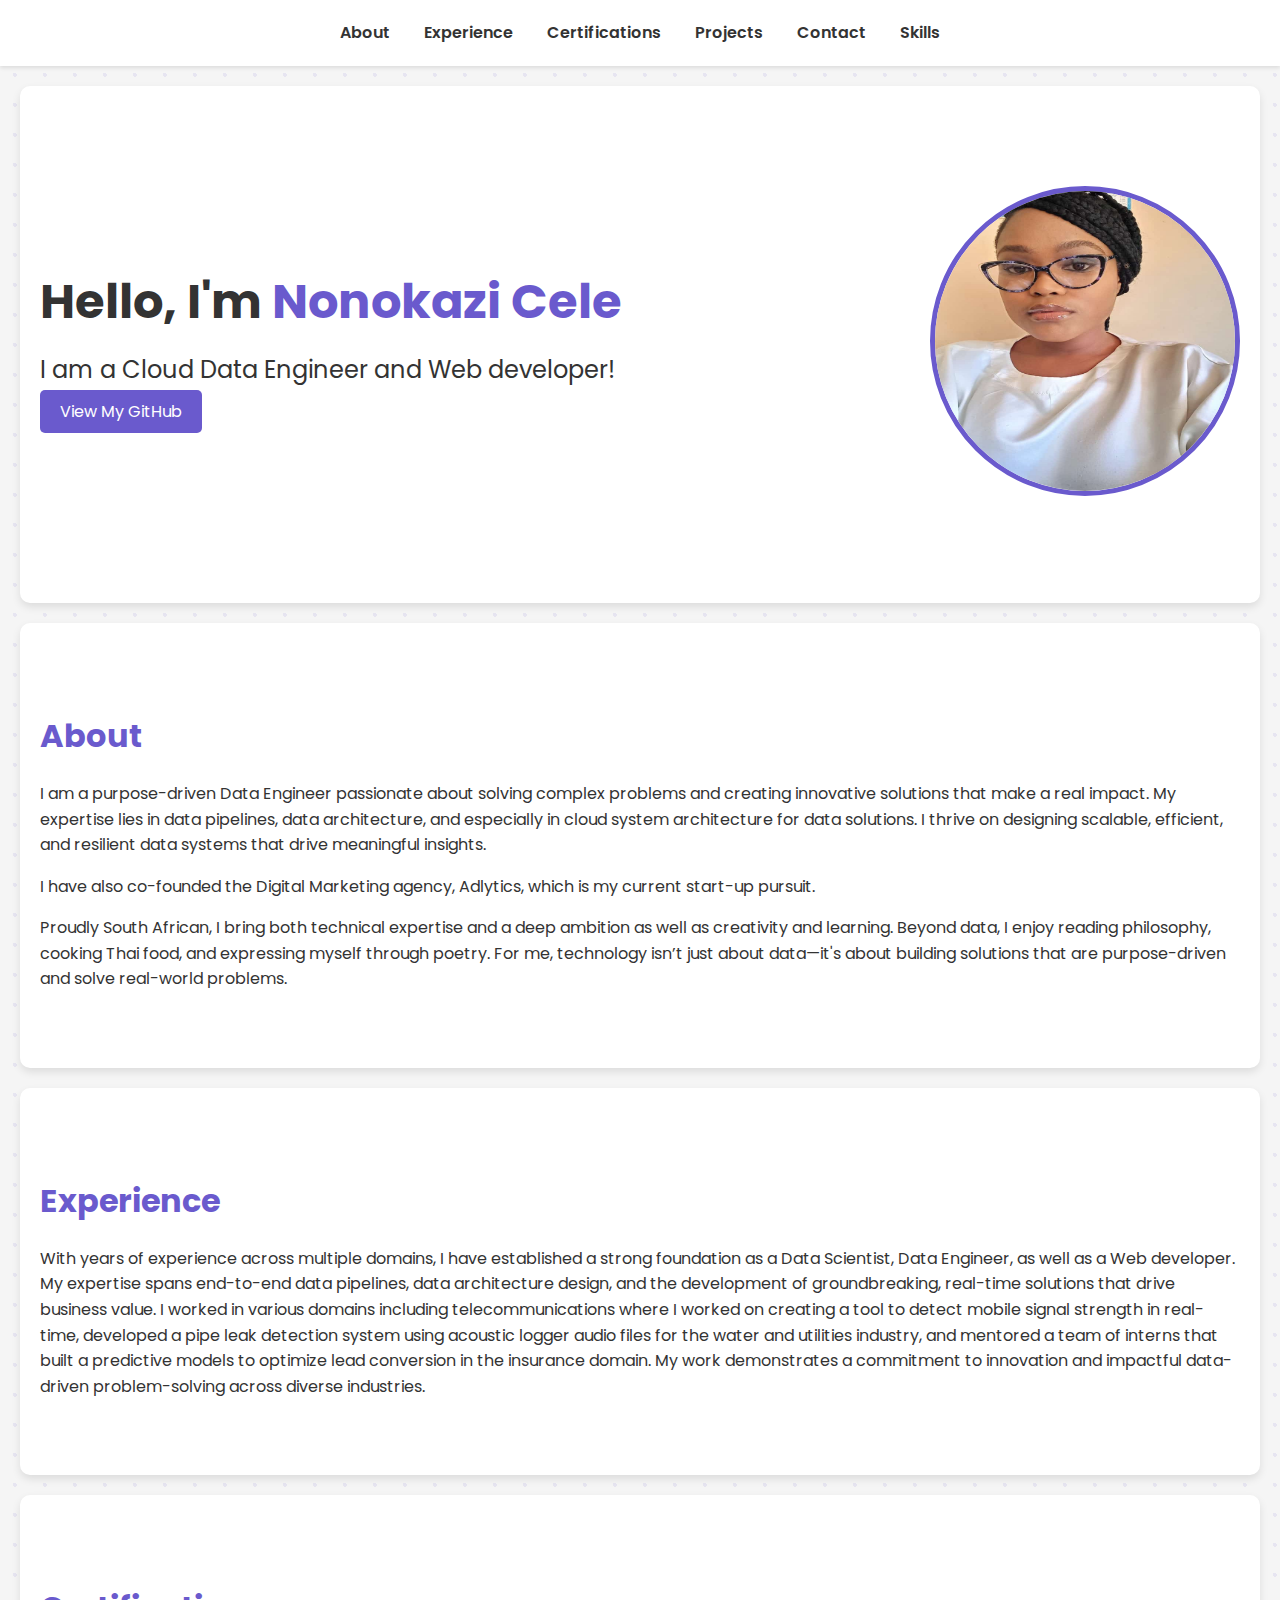
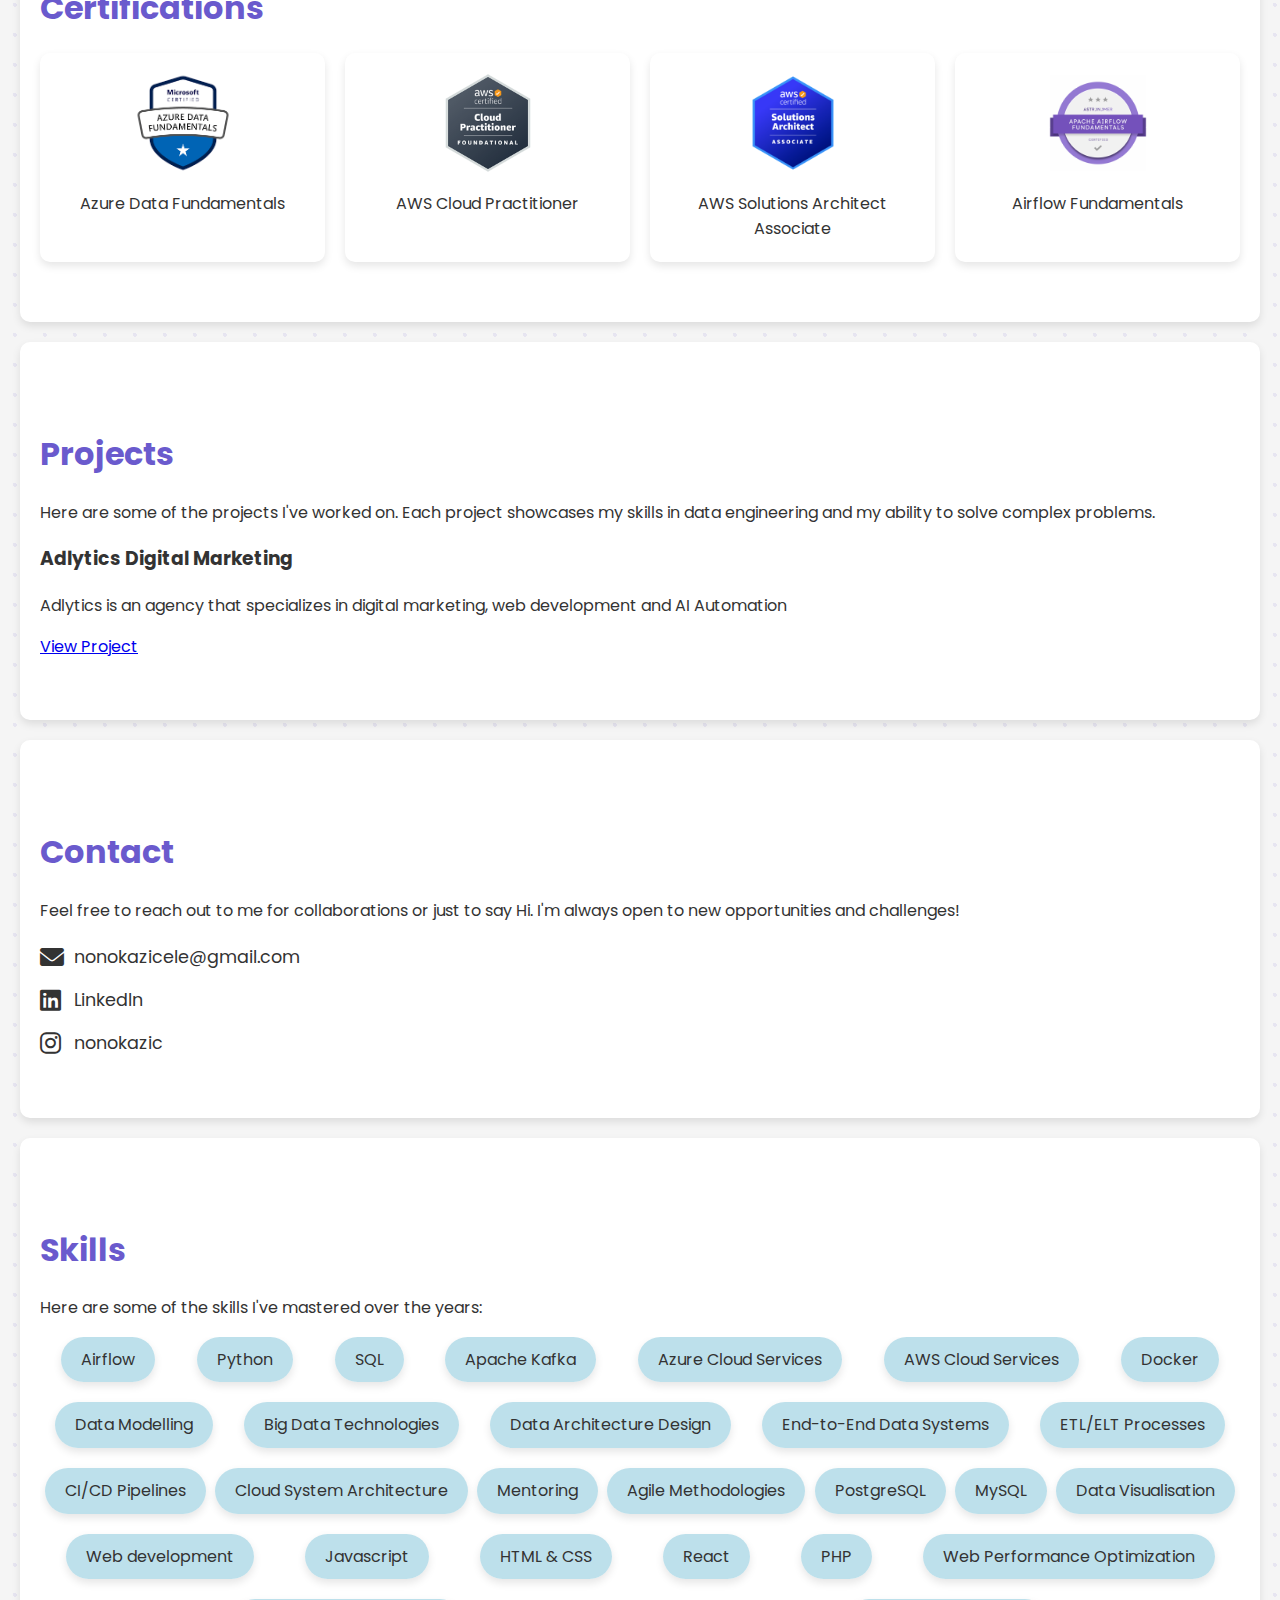
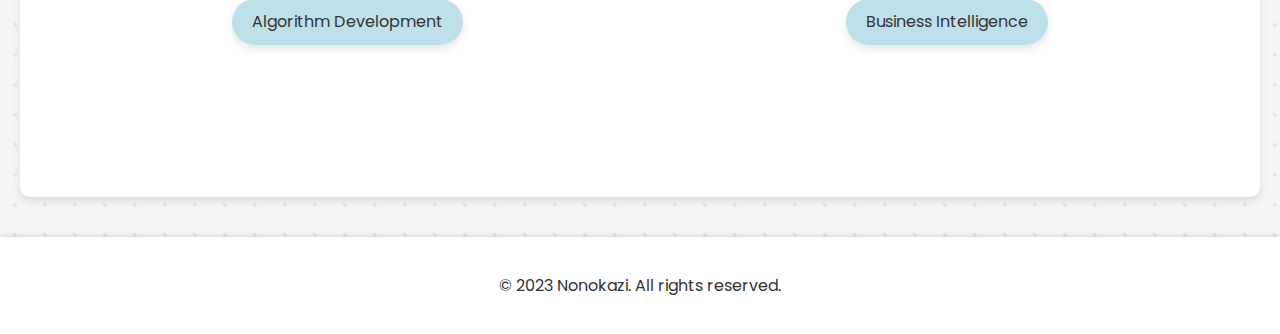
==== commit dca0e622: "sentence change" ====
--- a/index.html
+++ b/index.html
@@ -41,7 +41,7 @@
     </p>
     
     <p>
-        With my expertise in web development, I have also co-founded the Digital Marketing agency, Adlytics, which is my current start-up pursuit.
+      I have also co-founded the Digital Marketing agency, Adlytics, which is my current start-up pursuit.
     </p>
     
     <p>
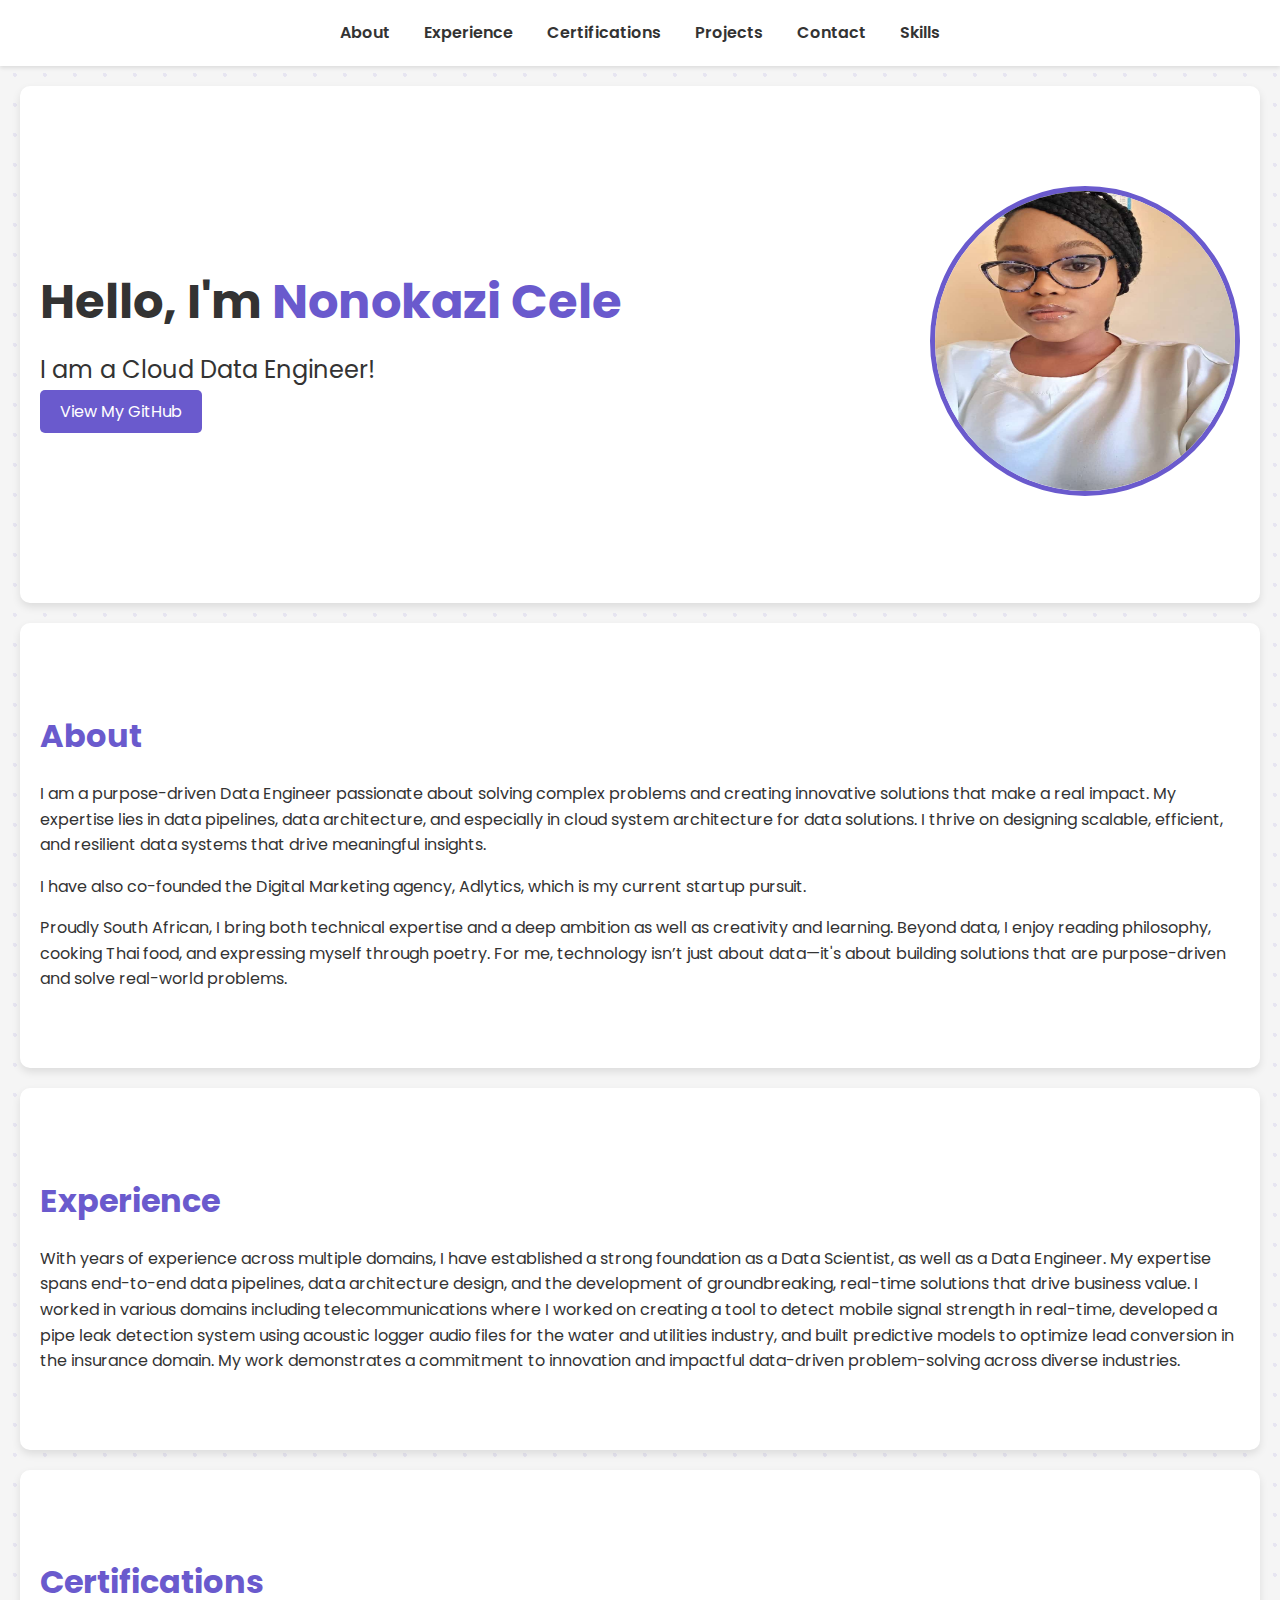
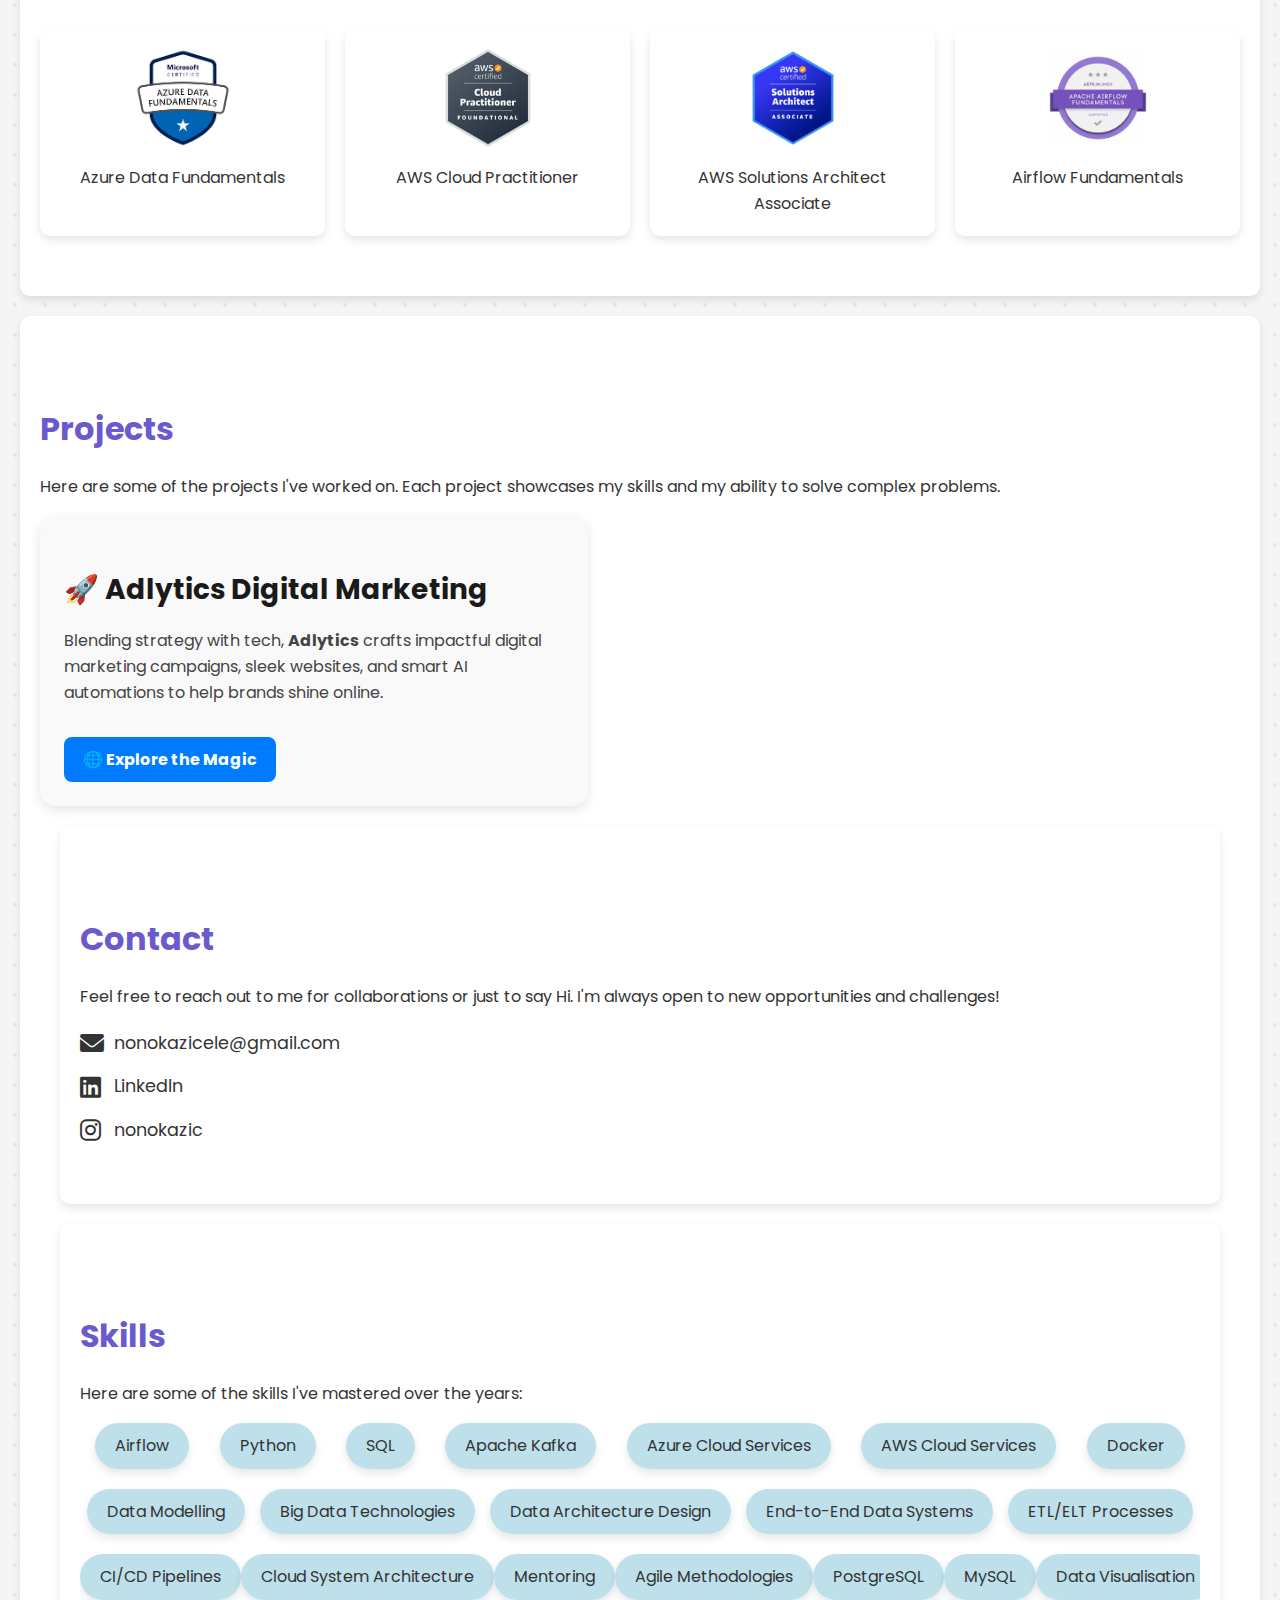
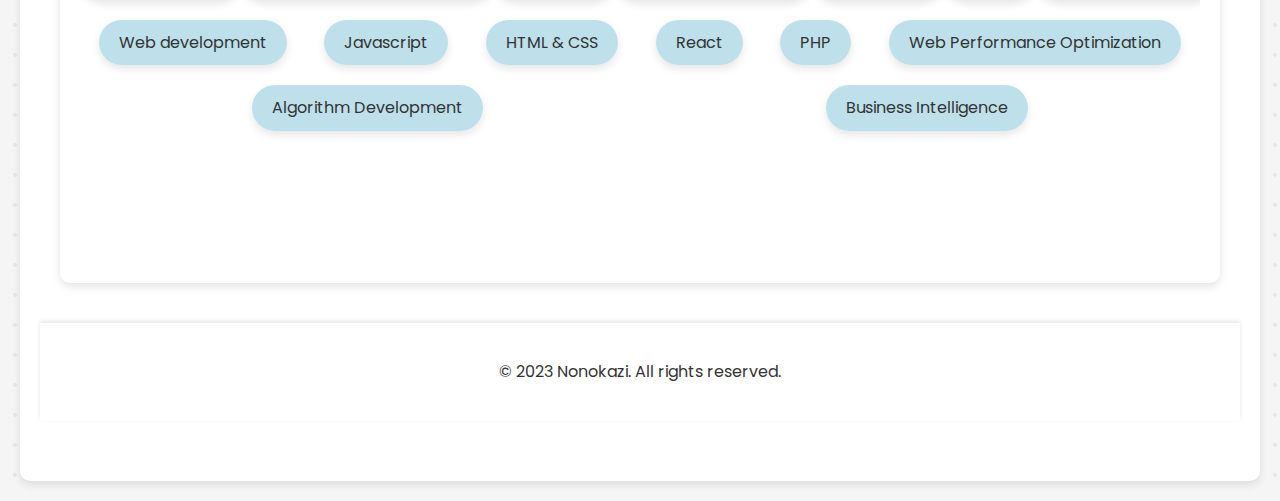
==== commit 3a02cada: "quick changes" ====
--- a/index.html
+++ b/index.html
@@ -3,7 +3,7 @@
 <head>
   <meta charset="UTF-8">
   <meta name="viewport" content="width=device-width, initial-scale=1.0">
-  <title> Nonokazi Cele - Cloud Data Engineer | Web developer</title>
+  <title> Nonokazi Cele - Cloud Data Engineer </title>
   <link rel="stylesheet" href="styles.css">
   <link href="https://fonts.googleapis.com/css2?family=Poppins:wght@400;600&display=swap" rel="stylesheet">
   <link rel="stylesheet" href="https://cdnjs.cloudflare.com/ajax/libs/font-awesome/6.0.0-beta3/css/all.min.css">
@@ -25,7 +25,7 @@
   <section class="hero">
     <div class="hero-content">
       <h1>Hello, I'm <span>Nonokazi Cele</span></h1>
-      <p>I am a Cloud Data Engineer and Web developer!</p>
+      <p>I am a Cloud Data Engineer!</p>
       <a href="https://github.com/nonokazicele5" target="_blank" class="btn">View My GitHub</a>
     </div>
     <div class="hero-image">
@@ -41,7 +41,7 @@
     </p>
     
     <p>
-      I have also co-founded the Digital Marketing agency, Adlytics, which is my current start-up pursuit.
+      I have also co-founded the Digital Marketing agency, Adlytics, which is my current startup pursuit.
     </p>
     
     <p>
@@ -54,7 +54,7 @@
   <section id="experience" class="section">
     <h2>Experience</h2>
     <p>
-        With years of experience across multiple domains, I have established a strong foundation as a Data Scientist, Data Engineer, as well as a Web developer. My expertise spans end-to-end data pipelines, data architecture design, and the development of groundbreaking, real-time solutions that drive business value. I worked in various domains including telecommunications where I worked on creating a tool to detect mobile signal strength in real-time, developed a pipe leak detection system using acoustic logger audio files for the water and utilities industry, and mentored a team of interns that built a predictive models to optimize lead conversion in the insurance domain. My work demonstrates a commitment to innovation and impactful data-driven problem-solving across diverse industries.</p>
+        With years of experience across multiple domains, I have established a strong foundation as a Data Scientist,  as well as a Data Engineer. My expertise spans end-to-end data pipelines, data architecture design, and the development of groundbreaking, real-time solutions that drive business value. I worked in various domains including telecommunications where I worked on creating a tool to detect mobile signal strength in real-time, developed a pipe leak detection system using acoustic logger audio files for the water and utilities industry, and built predictive models to optimize lead conversion in the insurance domain. My work demonstrates a commitment to innovation and impactful data-driven problem-solving across diverse industries.</p>
     </section>
 
     <!-- Certifications Section -->
@@ -85,15 +85,17 @@
   <section id="projects" class="section">
     <h2>Projects</h2>
     <p>
-      Here are some of the projects I've worked on. Each project showcases my skills in data engineering and my ability to solve complex problems.
+      Here are some of the projects I've worked on. Each project showcases my skills and my ability to solve complex problems.
     </p>
 
-    <div class="project">
-      <h3>Adlytics Digital Marketing</h3>
-      <p>Adlytics is an agency that specializes in digital marketing, web development and AI Automation </p>
-      <a href="https://www.adlytics.online" target="_blank">View Project</a>
+    <div class="project-card" style="border-radius: 1rem; background: #f9f9f9; padding: 1.5rem; box-shadow: 0 4px 12px rgba(0,0,0,0.1); max-width: 500px; transition: transform 0.3s ease;">
+      <h3 style="font-size: 1.75rem; margin-bottom: 0.5rem; color: #1a1a1a;">🚀 Adlytics Digital Marketing</h3>
+      <p style="font-size: 1rem; color: #444;">Blending strategy with tech, <strong>Adlytics</strong> crafts impactful digital marketing campaigns, sleek websites, and smart AI automations to help brands shine online.</p>
+      <a href="https://www.adlytics.online" target="_blank" style="display: inline-block; margin-top: 1rem; padding: 0.6rem 1.2rem; background-color: #007BFF; color: #fff; border-radius: 0.5rem; text-decoration: none; font-weight: bold; transition: background-color 0.3s ease;">
+        🌐 Explore the Magic
+      </a>
     </div>
-  </section>
+    
 
  <!-- Contact Section -->
 <section id="contact" class="section">
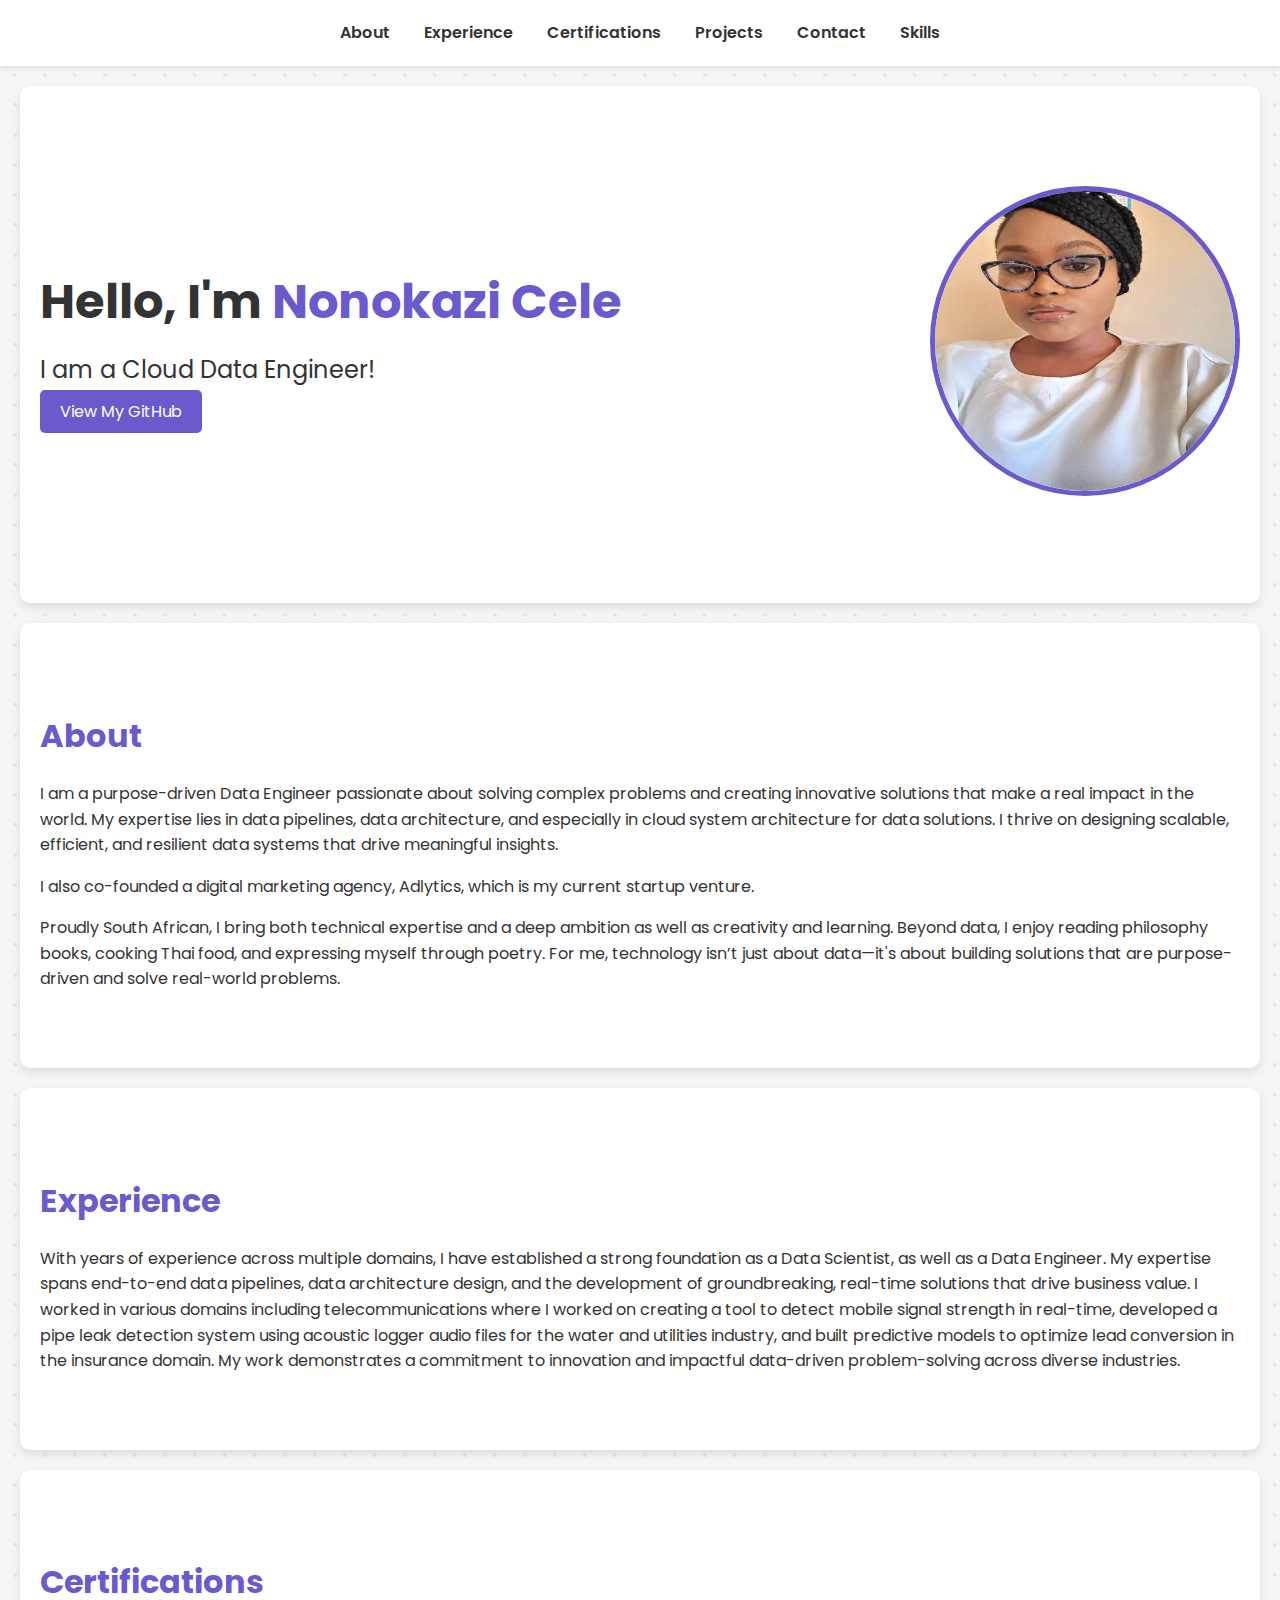
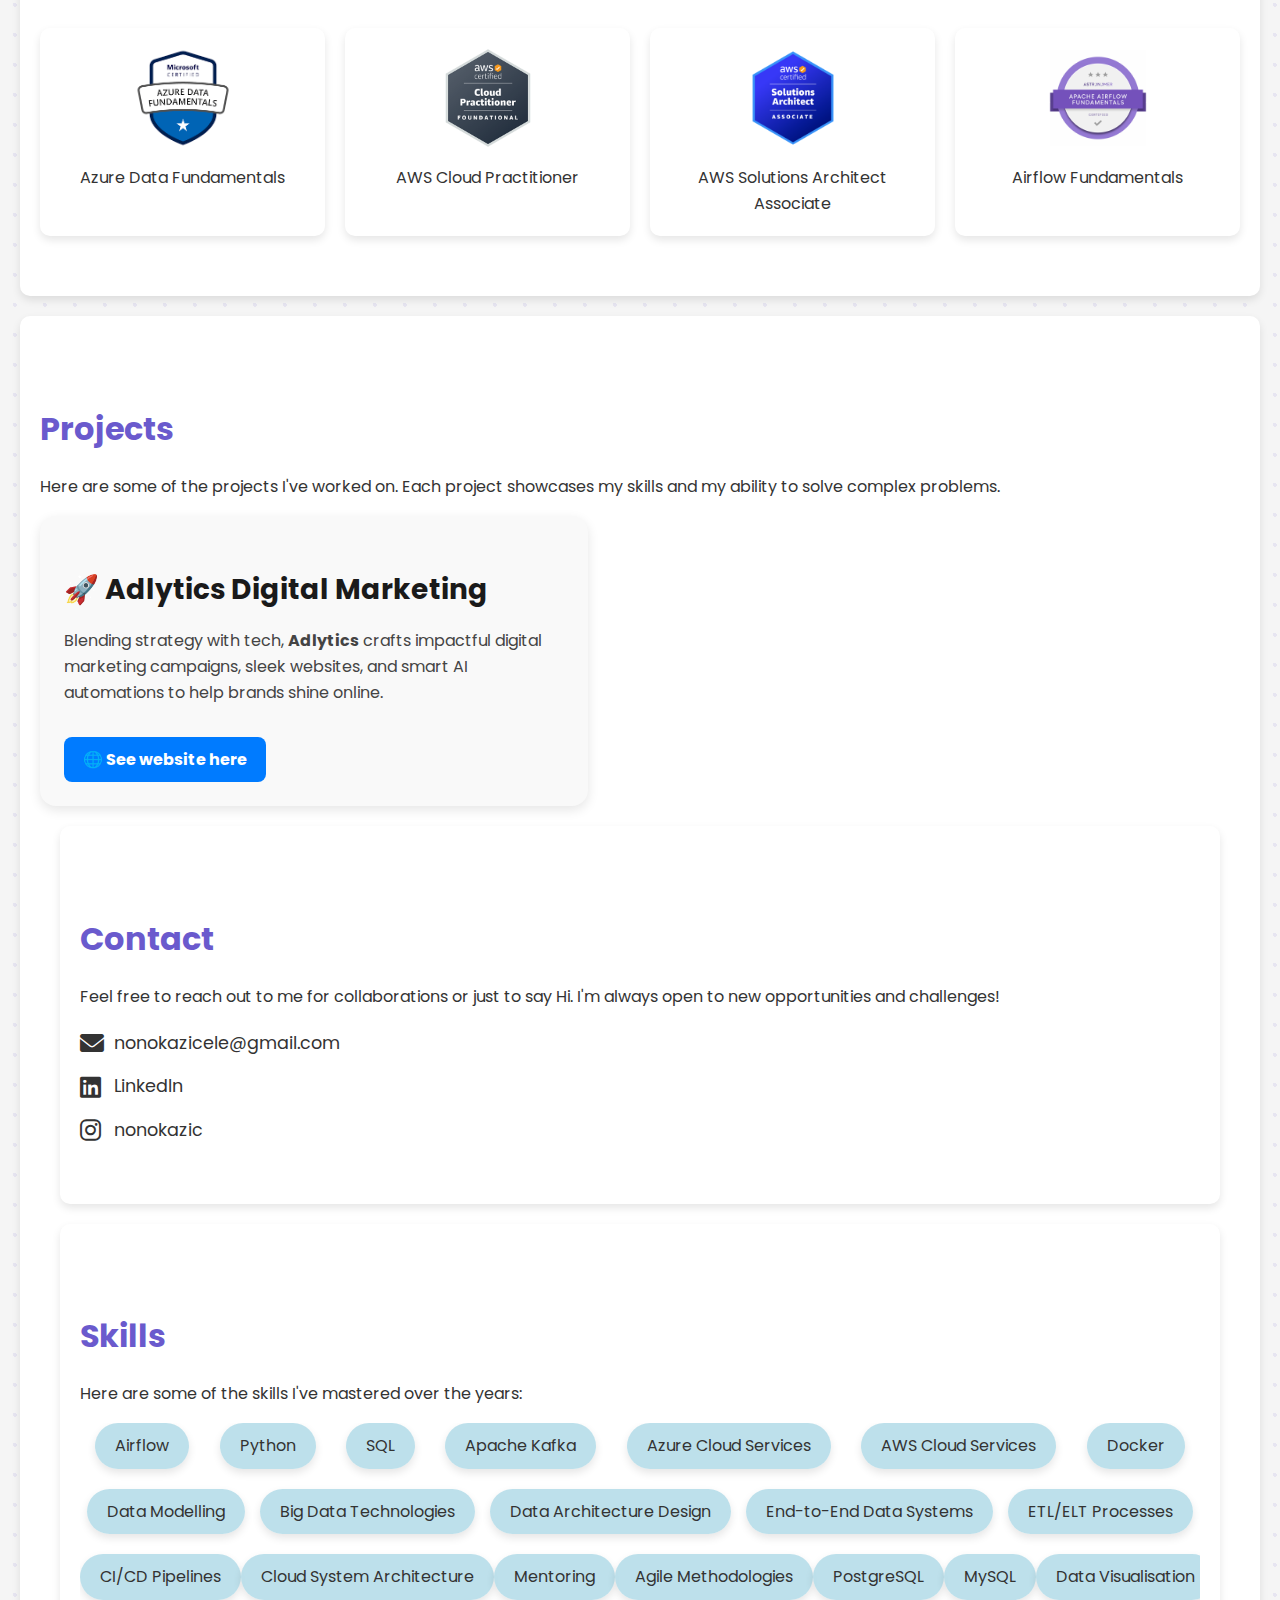
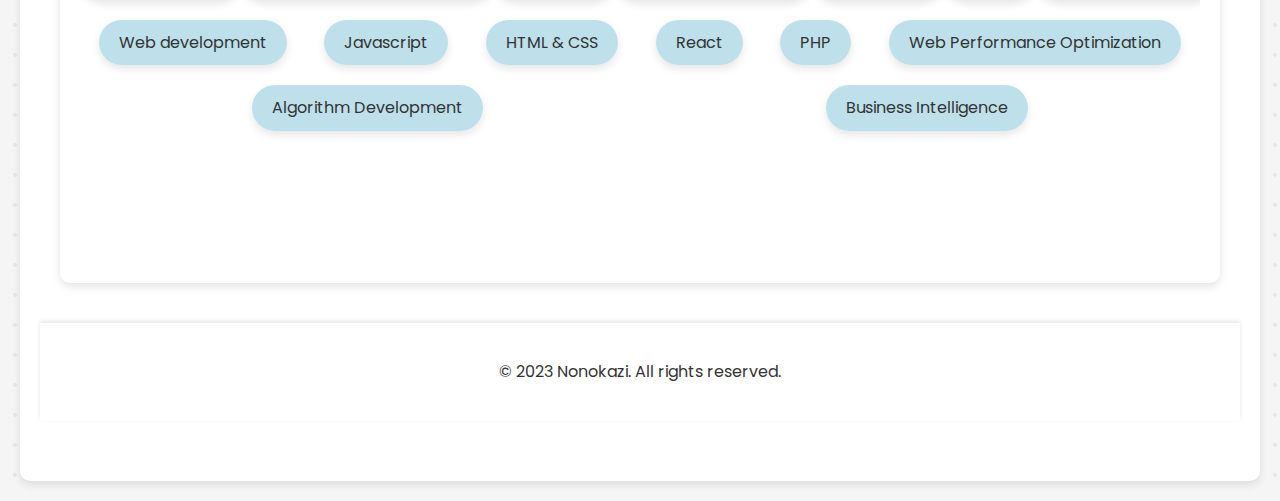
==== commit edd8b0dc: "one change" ====
--- a/index.html
+++ b/index.html
@@ -37,15 +37,15 @@
   <section id="about" class="section">
     <h2>About</h2>
     <p>
-        I am a purpose-driven Data Engineer passionate about solving complex problems and creating innovative solutions that make a real impact. My expertise lies in data pipelines, data architecture, and especially in cloud system architecture for data solutions. I thrive on designing scalable, efficient, and resilient data systems that drive meaningful insights.
+        I am a purpose-driven Data Engineer passionate about solving complex problems and creating innovative solutions that make a real impact in the world. My expertise lies in data pipelines, data architecture, and especially in cloud system architecture for data solutions. I thrive on designing scalable, efficient, and resilient data systems that drive meaningful insights.
     </p>
     
     <p>
-      I have also co-founded the Digital Marketing agency, Adlytics, which is my current startup pursuit.
+      I also co-founded a digital marketing agency, Adlytics, which is my current startup venture.
     </p>
     
     <p>
-        Proudly South African, I bring both technical expertise and a deep ambition as well as creativity and learning. Beyond data, I enjoy reading philosophy, cooking Thai food, and expressing myself through poetry. For me, technology isn’t just about data—it's about building solutions that are purpose-driven and solve real-world problems.
+        Proudly South African, I bring both technical expertise and a deep ambition as well as creativity and learning. Beyond data, I enjoy reading philosophy books, cooking Thai food, and expressing myself through poetry. For me, technology isn’t just about data—it's about building solutions that are purpose-driven and solve real-world problems.
     </p>
     
   </section>
@@ -92,7 +92,7 @@
       <h3 style="font-size: 1.75rem; margin-bottom: 0.5rem; color: #1a1a1a;">🚀 Adlytics Digital Marketing</h3>
       <p style="font-size: 1rem; color: #444;">Blending strategy with tech, <strong>Adlytics</strong> crafts impactful digital marketing campaigns, sleek websites, and smart AI automations to help brands shine online.</p>
       <a href="https://www.adlytics.online" target="_blank" style="display: inline-block; margin-top: 1rem; padding: 0.6rem 1.2rem; background-color: #007BFF; color: #fff; border-radius: 0.5rem; text-decoration: none; font-weight: bold; transition: background-color 0.3s ease;">
-        🌐 Explore the Magic
+        🌐 See website here
       </a>
     </div>
     
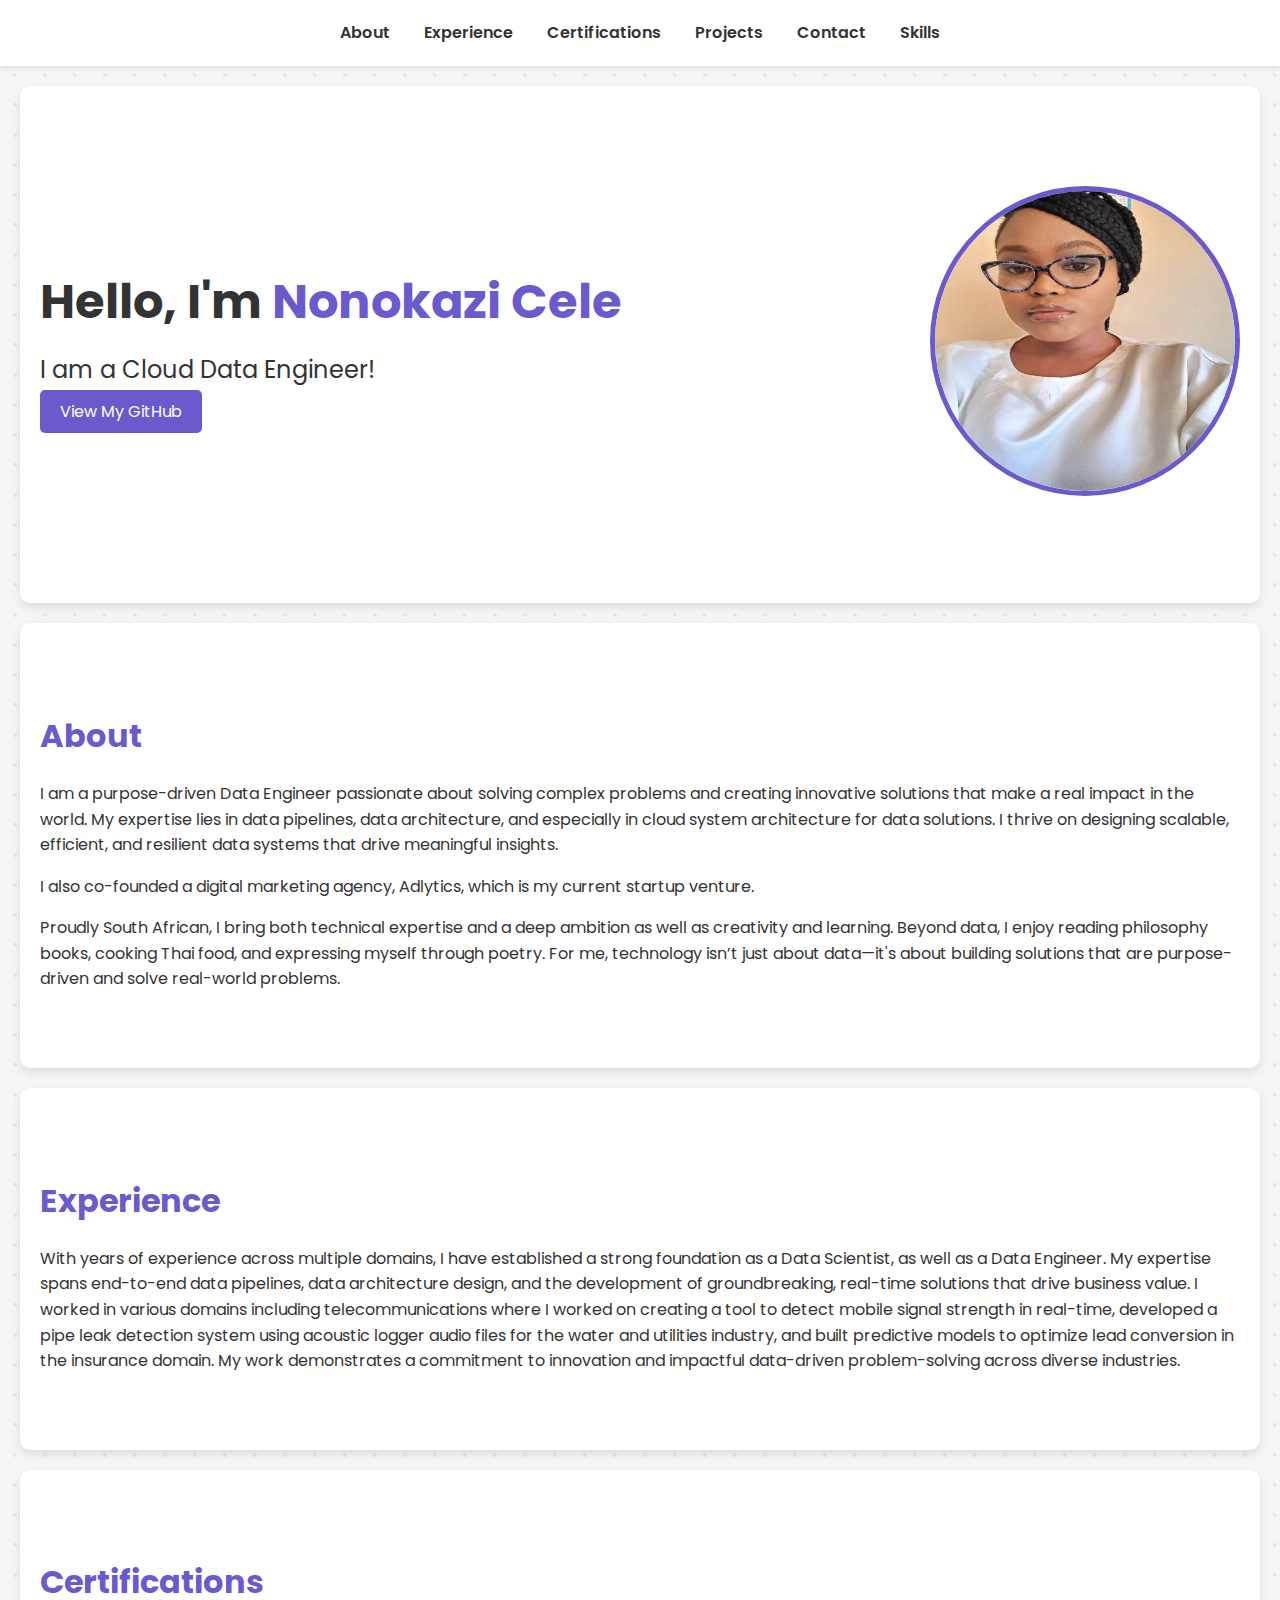
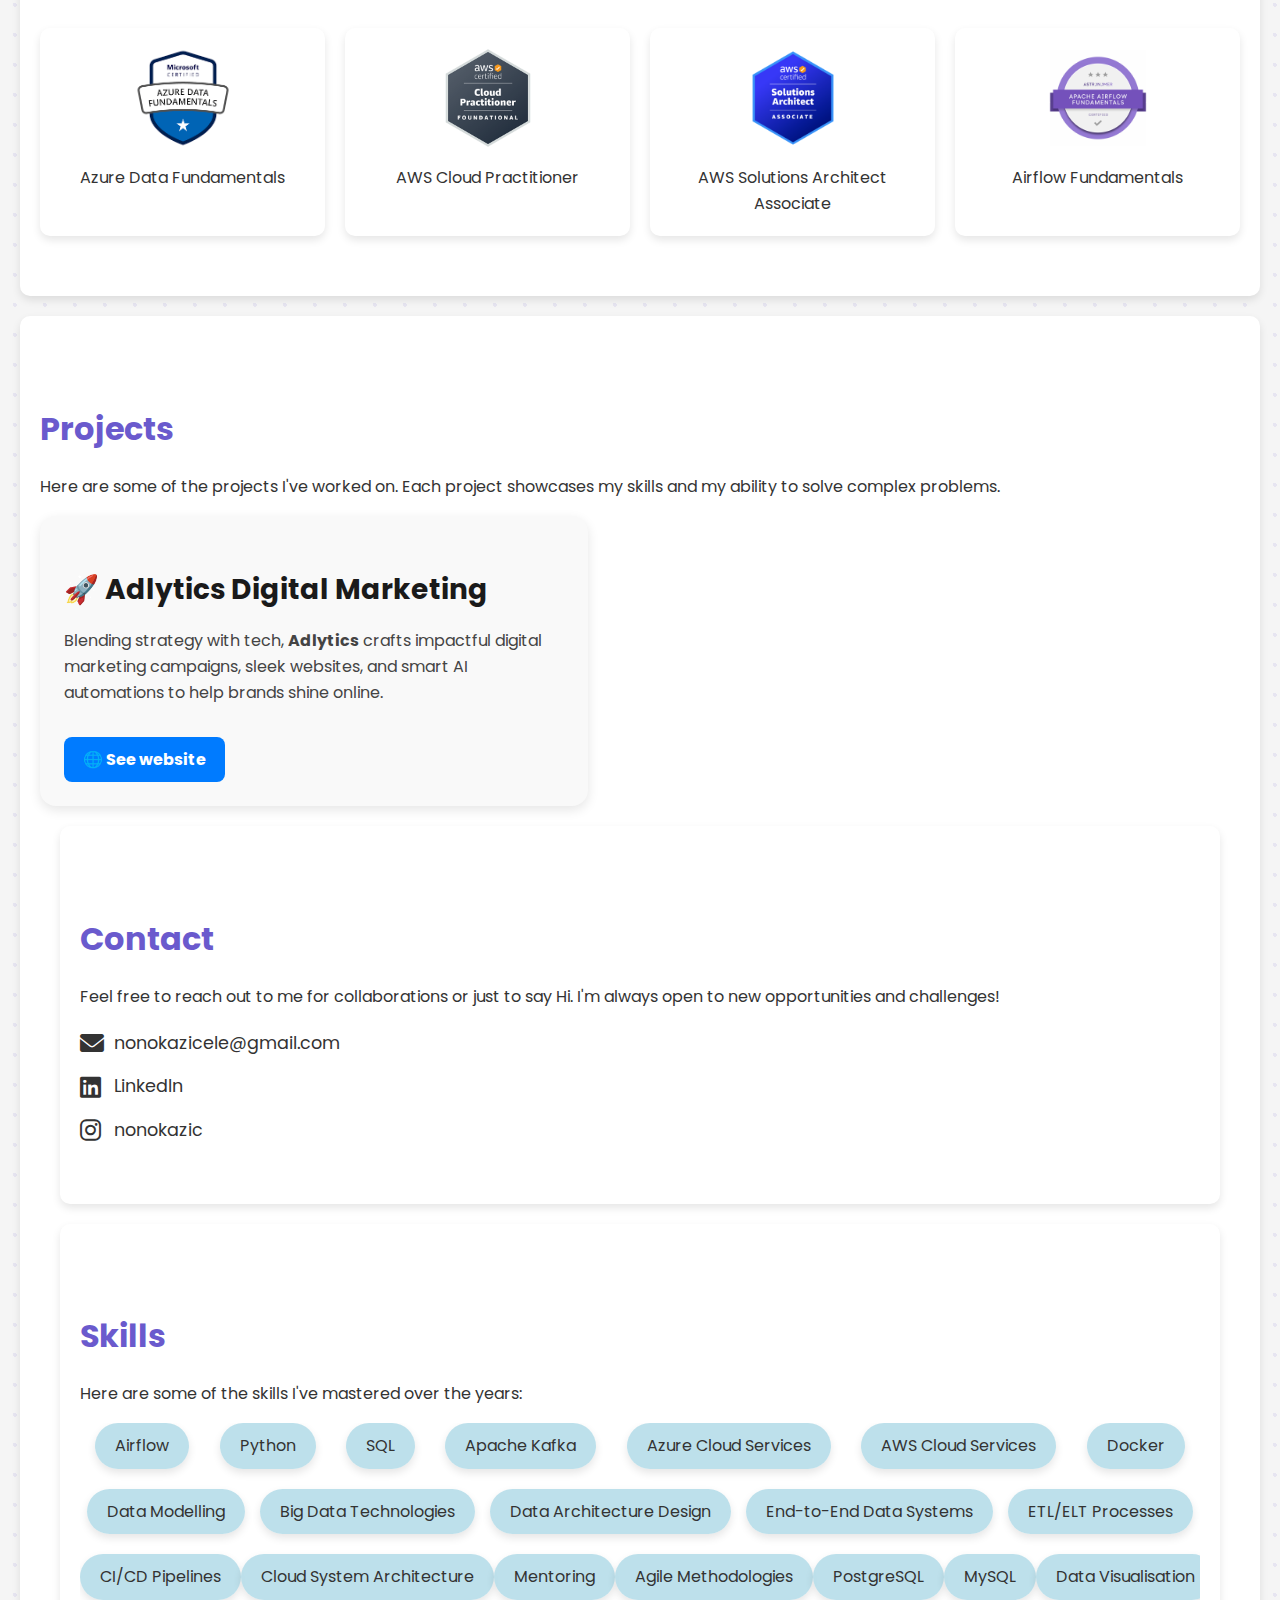
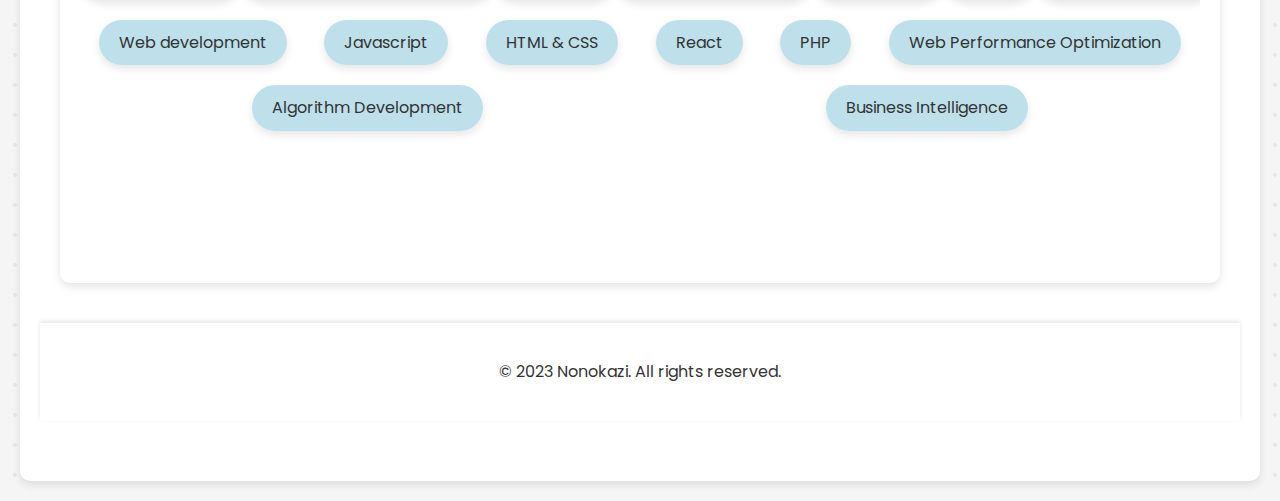
==== commit 9d9fdf54: "final change" ====
--- a/index.html
+++ b/index.html
@@ -92,7 +92,7 @@
       <h3 style="font-size: 1.75rem; margin-bottom: 0.5rem; color: #1a1a1a;">🚀 Adlytics Digital Marketing</h3>
       <p style="font-size: 1rem; color: #444;">Blending strategy with tech, <strong>Adlytics</strong> crafts impactful digital marketing campaigns, sleek websites, and smart AI automations to help brands shine online.</p>
       <a href="https://www.adlytics.online" target="_blank" style="display: inline-block; margin-top: 1rem; padding: 0.6rem 1.2rem; background-color: #007BFF; color: #fff; border-radius: 0.5rem; text-decoration: none; font-weight: bold; transition: background-color 0.3s ease;">
-        🌐 See website here
+        🌐 See website 
       </a>
     </div>
     
